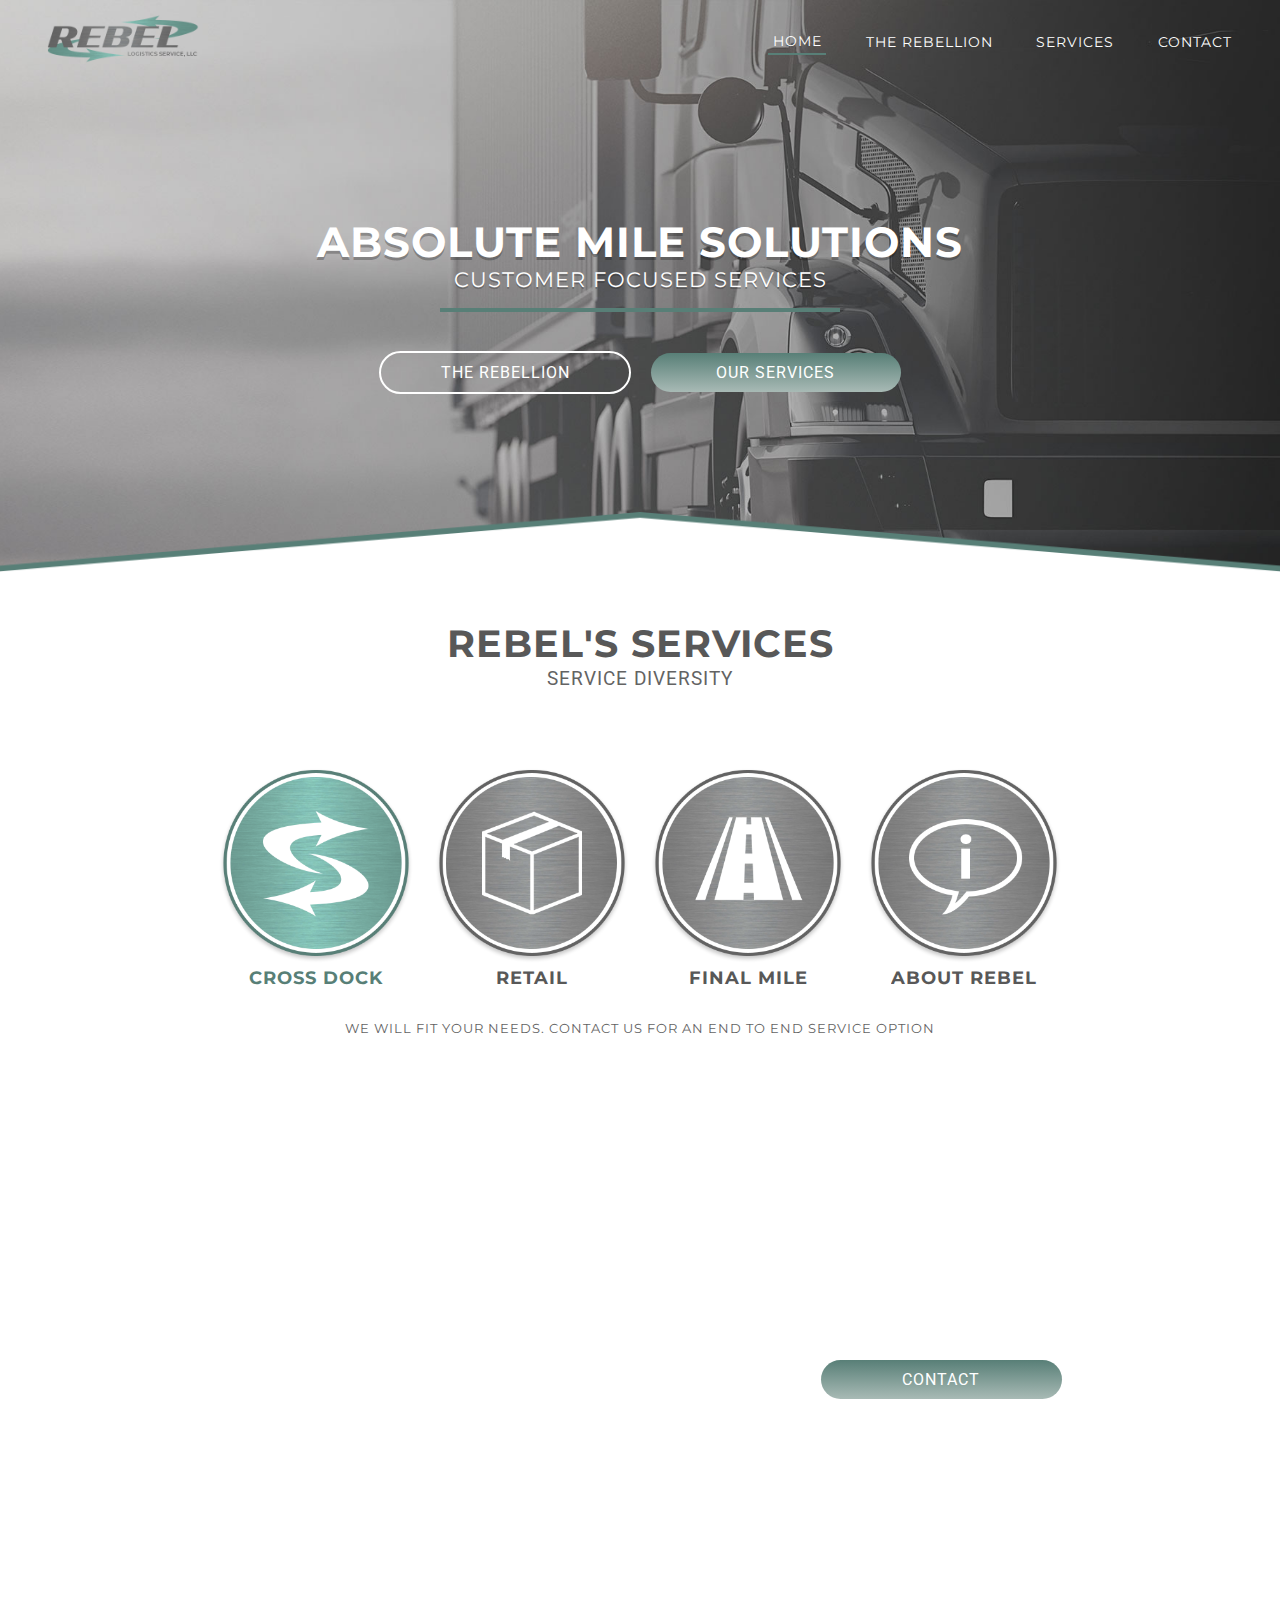
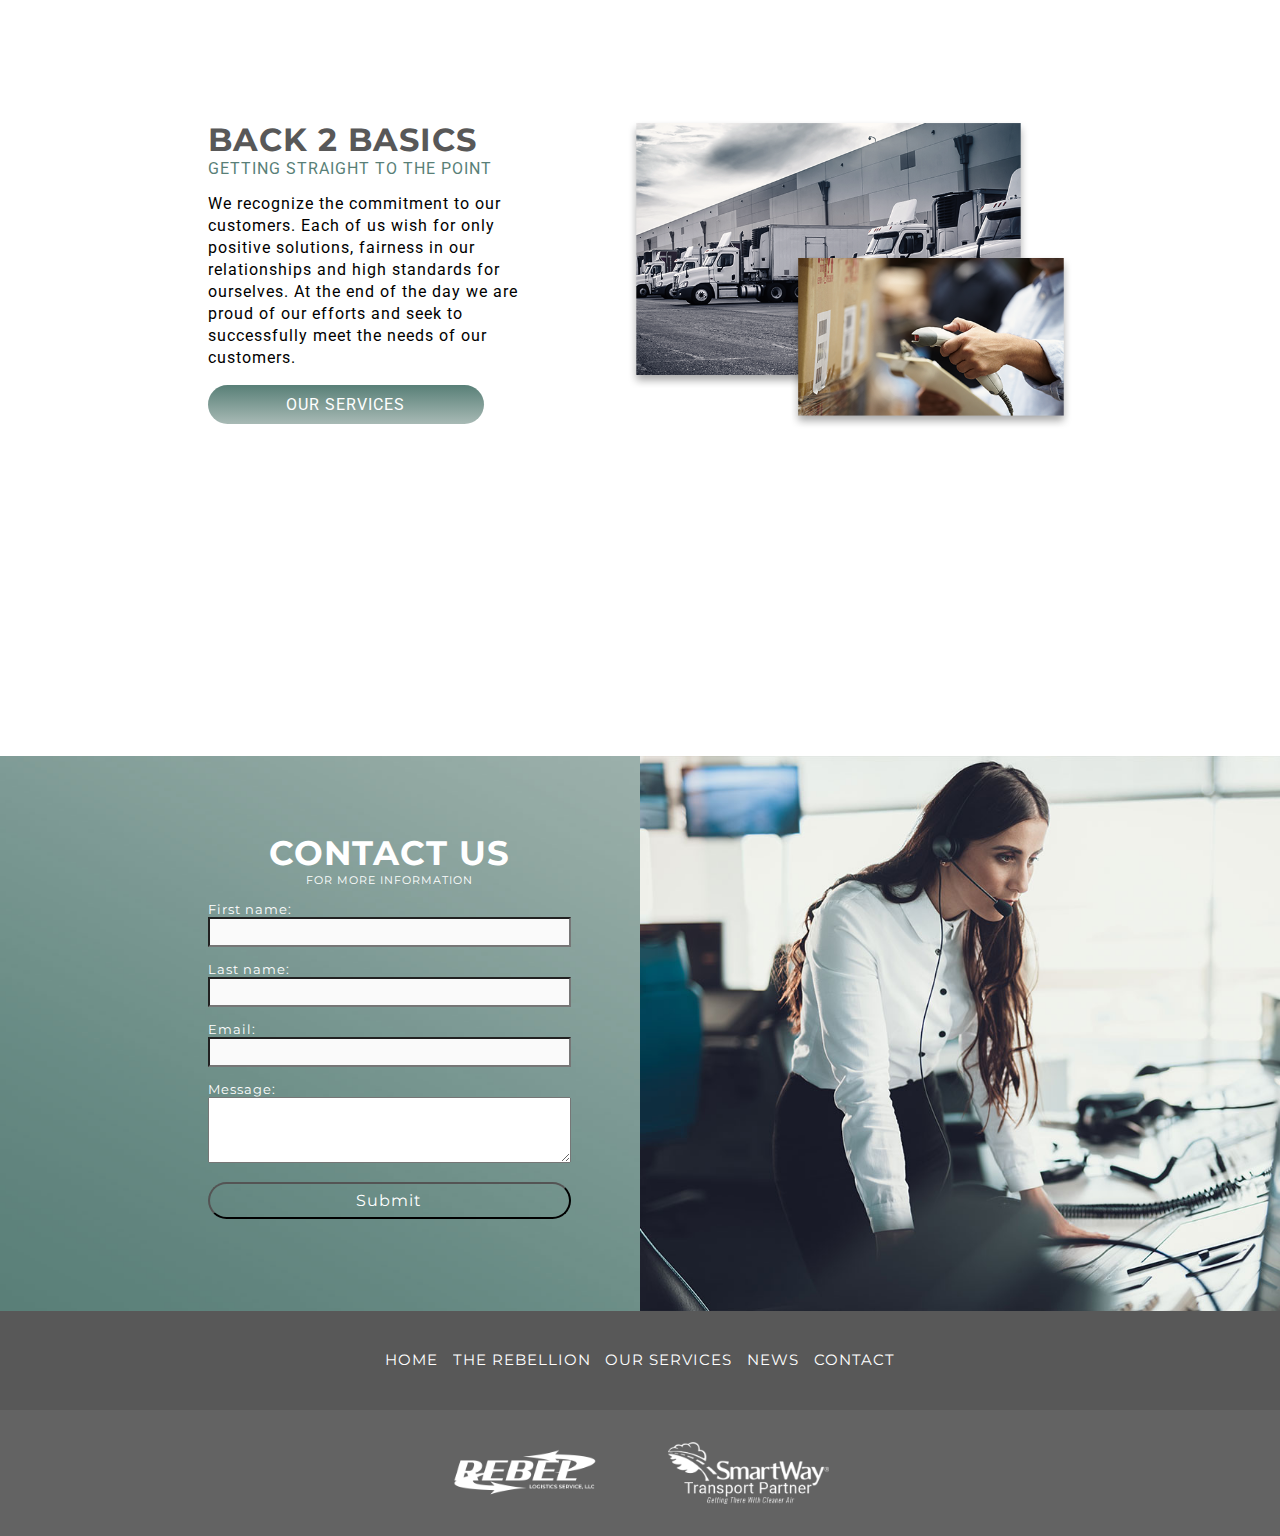
==== index.html @ 7846138f "adds contact info and fixes footer logo area" ====
<!DOCTYPE html>
<!--[if lt IE 7]>      <html class="no-js lt-ie9 lt-ie8 lt-ie7"> <![endif]-->
<!--[if IE 7]>         <html class="no-js lt-ie9 lt-ie8"> <![endif]-->
<!--[if IE 8]>         <html class="no-js lt-ie9"> <![endif]-->
<!--[if gt IE 8]><!-->
<html class="no-js">
<!--<![endif]-->

<head>
    <meta charset="utf-8">
    <meta http-equiv="X-UA-Compatible" content="IE=edge">
    <title>Rebel Logistics Service</title>
    <meta name="description" content="">
    <meta name="viewport" content="width=device-width, initial-scale=1">
    <link rel="stylesheet" type="text/css" href="./styles/index-styles/main.css">
    <link href="https://fonts.googleapis.com/css?family=Montserrat|Roboto" rel="stylesheet">
    <link href="https://fonts.googleapis.com/css?family=Montserrat:900" rel="stylesheet">
    <link rel="icon" href="./images/index-images/Favicon.png">
</head>

<body>
    <!--[if lt IE 7]>
            <p class="browsehappy">You are using an <strong>outdated</strong> browser. Please <a href="#">upgrade your browser</a> to improve your experience.</p>
        <![endif]-->
    <header id="home" class="flex">

        <!--desktop nav-->
        <div class="icon-positioning flex">
            <a href="index.html"><img class="logo" src="./images/index-images/Logo.png" /></a>
            <span id="hamburger-icon">&#9776;</span>


            <nav class="desktop-nav flex">
                <ul class="flex">
                    <li><a class="active" href="index.html">Home</a></li>
                    <li class="flex"><a href="the-rebellion.html">The Rebellion</a></li>
                    <li><a href="services.html">Services</a></li>
                    <li><a href="contact.html">Contact</a></li>
                </ul>
            </nav>
        </div>
        <!-- </div> -->
        <!--desktop nav end -->

        <div class="container">

            <div class="hero flex">
                <div class="header-text flex ">
                    <h1>Absolute Mile Solutions</h1>
                    <span>customer focused services</span>
                    <div class="green-line"></div>
                </div>
                <div class="call-to-action flex">
                    <a href="the-rebellion.html" class="button white-button">The Rebellion</a>
                    <a href="services.html" class="button green-button">Our Services</a>
                </div>
            </div>
        </div>
    </header>

    <!-- PHONE NAV -->

    <nav class="phone-nav" id="mobile-nav">
        <img class="nav-logo" src="./images/index-images/Logo-White.png" alt="rebel logo">
        <span id="close-icon">&#215;</span>
        <ul>
            <li class="list-item"><a class="active" href="index.html">Home</a></li>
            <li class="list-item"><a href="the-rebellion.html">The Rebellion</a></li>
            <li class="list-item"><a href="services.html">Our Services</a></li>
            <li class="list-item"><a href="contact.html">Contact</a></li>
        </ul>
    </nav>


    <!--Tri-Fold---------------------------------------------------------------------->
    <div class="triangle-img background-img-settings"></div>

    <!---MAIN SECTION--------------->
    <!-- SERVICES -------------------------------------------------------------------->

    <main class="flex">
        <div class="container icons-container flex">

            <div id="main-section-header" class="main-section-header flex">
                <h1>Rebel's services </h1>
                <span>Service Diversity</span>
            </div>


            <div class="icons flex">
                <div class="cross-dock-icon icon flex">
                    <a href="./services.html"><img src="./images/index-images/ICON-1.png" alt="rebel logo"></a>
                    <span>cross dock</span>
                </div>

                <div class="retail-icon icon flex">
                    <a href="./services.html"><img src="./images/index-images/ICON-2.png"
                            alt="icon image of shipping package"></a>
                    <span>retail</span>
                </div>

                <div class="final-mile-icon icon flex">
                    <a href="./services.html"><img src="./images/index-images/ICON-3.png"
                            alt="icon image of highway"></a>
                    <span>final mile</span>
                </div>

                <div class="about-rebel-icon icon flex">
                    <a href="the-rebellion.html"><img src="./images/index-images/ICON-4.png"
                            alt="icon image of letter i for inquire"></a>
                    <span>about rebel</span>
                </div>
            </div>


            <span class="services-footer">We will fit your needs. Contact us for an end to end service option</span>
        </div>
        <!--container div-->
    </main>


    <!-- WHY REBEL -------------------------------------------------------------------->

    <div id="the-rebellion" class="why-rebel background-img-settings flex">
        <!-- <div class="why-rebel-overlay flex"> -->

        <div class="row-container container flex">
            <div class="col col-1 flex">
                <h1>Why Choose Rebel?</h1>
                <span>effective pool distribution</span>
                <p>Rebel Logistics Service will analyze your unique data and delivery
                    requirements to provide your company with a customized solution that will
                    ultimately increase service and decrease your supply chain costs.</p>
            </div>
            <div class="col col-2 flex">
                <a class="white-button button" href="the-rebellion.html">learn more</a>
                <a class="green-button button" href="contact.html">contact</a>
            </div>
        </div>
        <!-- </div> -->
    </div>


    <!-- BACK 2 BASICS -------------------------------------------------------------------->
    <div class="back2basics flex">
        <div class="row-container container flex">

            <div class="b2b-assets flex">
                <div class="b2b-content col-1 flex">
                    <h1>Back 2 BASICS</h1>
                    <span>getting straight to the point</span>
                    <p>We recognize the commitment to our customers. Each of us wish for only positive solutions,
                        fairness
                        in our relationships and high standards for ourselves. At the end of the day we are proud of our
                        efforts and seek to successfully meet the needs of our customers.</p>
                    <a href="services.html" class="button green-button">our services</a>
                </div>
                <div class=" column-2 flex">
                    <!--add col-2 back if needed-->
                    <img class="b2b-logo" src="./images/index-images/IMG-DoubleUp.png"
                        alt="fork lift loading semi truck">
                </div>
            </div>

        </div>
    </div>



    <!-- video -------------------------------------------------------------------->
    <video autoplay muted loop id="myVideo">
        <source src="./images/index-images/rebel-video.mp4" type="video/mp4">
        Your browser does not support HTML5 video.
    </video>

    <!--FORM--------------------------------------------------------------------------------->
    <div class="form-section flex background-img-settings">
        <div class="container">
            <div id="contact" class="section1 flex">
                <h1>Contact Us</h1>
                <span>for more information</span>
                <form action="/action_page.php">
                    First name:<br>
                    <input class="first-name" type="text" name="firstname">
                    <br>
                    Last name:<br>
                    <input class="last-name" type="text" name="lastname">
                    <br>
                    Email:<br>
                    <input class="email" type="email">
                    <br>
                    Message:<br>
                    <!-- <input class="message" type="text"> -->
                    <textarea class="message" rows="4" cols="50" name="comment" form="usrform"></textarea>
                    <br>
                    <br>
                    <input class="submit" type="submit" value="Submit">
                </form>
            </div>
        </div>
    </div>


    <!--FOOTER------------------------------------------------------------>

    <footer class="flex">
        <nav class="flex">
            <ul>
                <li><a class="active" href="index.html">Home</a></li>
                <li class="flex"><a href="the-rebellion.html">The Rebellion</a></li>
                <li class="flex"><a href="services.html">Our Services</a></li>
                <li class="flex"><a href="news.html">News</a></li>
                <li><a href="contact.html">Contact</a></li>
            </ul>
        </nav>

        <div class="footer-logo flex">
            <a class="flex" href="index.html"><img src="./images/index-images/Logo-White.png" alt="rebel logo"></a>
            <a class="flex" href="index.html"><img src="./images/index-images/Smartway Logo.png"
                    alt="smartway logo"></a>
        </div>

    </footer>

    <div id="overlay"></div>


    <script src="./scripts/main.js" async defer></script>
</body>

</html>
---- styles/index-styles/main.css ----
* {
  padding: 0;
  margin: 0;
  box-sizing: border-box;
  font-family: "Montserrat", sans-serif;
  overflow-x: hidden;
  letter-spacing: 1px; }

html {
  display: flex;
  justify-content: center;
  scroll-behavior: smooth; }

body {
  max-width: 2100px;
  width: 100%;
  overflow-y: scroll; }

h1, h2, span, a, button {
  text-transform: uppercase; }

img {
  width: 100%; }

.flex {
  display: flex;
  justify-content: center;
  align-items: center; }

.background-img-settings {
  background-repeat: no-repeat;
  background-position: center;
  background-size: cover; }

p {
  font-family: "Roboto", sans-serif; }

a {
  text-decoration: none;
  color: white; }

.button {
  border: 2px solid white;
  padding: 10px 20px;
  width: 100%;
  border-radius: 30px;
  font-family: "Roboto", sans-serif; }
  @media (min-width: 550px) {
    .button {
      width: 75%; } }
  @media (min-width: 768px) {
    .button {
      width: 60%; } }
  @media (min-width: 802px) {
    .button {
      width: 100%; } }

.white-button:hover {
  background-color: #ffffffc4;
  color: #585858;
  transition: ease-in-out .2s;
  -webkit-transition: ease-in-out .2s;
  -moz-transition: ease-in-out .2s;
  -ms-transition: ease-in-out .2s;
  -o-transition: ease-in-out .2s; }

.green-button {
  background-image: linear-gradient(to bottom, #587F77, #A8BAB5);
  border: none; }
  .green-button:hover {
    background-image: linear-gradient(to bottom, #A8BAB5, #A8BAB5);
    transition: ease-in-out .5s;
    -webkit-transition: ease-in-out .5s;
    -moz-transition: ease-in-out .5s;
    -ms-transition: ease-in-out .5s;
    -o-transition: ease-in-out .5s; }

.container {
  width: 84%;
  min-width: 300px;
  padding: 1em; }
  @media (min-width: 802px) {
    .container {
      width: 80%; } }
  @media (min-width: 1150px) {
    .container {
      width: 70%; } }
  @media (min-width: 1400px) {
    .container {
      width: 60%; } }
  @media (min-width: 1700px) {
    .container {
      width: 50%; } }

.row-container {
  margin: 50px 0px; }
  @media (min-width: 1150px) {
    .row-container {
      margin: 95px 0px; } }

header {
  background-image: url("../../images/index-images/Mobile-Hero.jpg");
  background-size: cover;
  background-position: center;
  background-repeat: no-repeat;
  flex-direction: column; }
  @media (min-width: 768px) {
    header {
      background-image: url("../../images/index-images/Hero-V2.jpg");
      background-position-x: right; } }
  @media (min-width: 1400px) {
    header {
      background-position-x: cover;
      height: 750px; } }
  @media (min-width: 1400px) {
    header .container {
      height: 90%; } }

.icon-positioning {
  justify-content: space-between;
  width: 96%;
  margin-top: 10px; }
  .icon-positioning #hamburger-icon {
    color: white;
    font-size: 2em;
    margin-top: -10px;
    margin-right: .3em; }
    .icon-positioning #hamburger-icon:hover {
      cursor: pointer; }
    @media (min-width: 802px) {
      .icon-positioning #hamburger-icon {
        display: none; } }
  .icon-positioning .logo {
    width: 40%;
    margin-left: 1em; }
    .icon-positioning .logo:hover {
      cursor: pointer; }
    @media (min-width: 1400px) {
      .icon-positioning .logo {
        width: 43%; } }

.desktop-nav {
  display: none; }
  @media (min-width: 802px) {
    .desktop-nav {
      display: block;
      width: 43%;
      font-size: .75em; } }
  @media (min-width: 1150px) {
    .desktop-nav {
      width: 41%; } }
  @media (min-width: 1400px) {
    .desktop-nav {
      font-size: .9em; } }
  .desktop-nav ul {
    justify-content: space-around;
    height: 4em; }
    @media (min-width: 1150px) {
      .desktop-nav ul {
        font-size: 1.2em; } }
    .desktop-nav ul li {
      height: 100%;
      display: flex;
      align-items: center; }
      .desktop-nav ul li a {
        padding: .3em; }
        .desktop-nav ul li a:hover {
          color: #587F77; }
      .desktop-nav ul li .active {
        color: white;
        border-bottom: 2px solid #587F77;
        padding-bottom: 3px; }
        .desktop-nav ul li .active:hover {
          color: white; }

#mobile-nav {
  width: 100%;
  background: #587f77ba;
  left: -800px;
  z-index: 20;
  height: 600px;
  position: fixed;
  top: 0px;
  transition: ease .5s;
  -webkit-transition: ease .5s;
  -moz-transition: ease .5s;
  -ms-transition: ease .5s;
  -o-transition: ease .5s; }
  @media (min-width: 802px) {
    #mobile-nav {
      display: none; } }
  #mobile-nav ul {
    height: 65%;
    display: flex;
    justify-content: center;
    flex-direction: column;
    background-color: #ffffff17;
    margin-top: 10px; }
    #mobile-nav ul li {
      margin-left: 10px;
      padding: 25px;
      font-size: 1.3em; }
      #mobile-nav ul li a {
        color: white;
        font-size: 1.2em; }
  #mobile-nav #close-icon {
    position: absolute;
    color: white;
    font-size: 4.5em;
    right: 10px; }
  #mobile-nav .nav-logo {
    width: 38%;
    margin-top: 22px;
    margin-left: 25px; }

.hero {
  flex-direction: column;
  padding: 17px;
  text-align: center; }
  @media (min-width: 768px) {
    .hero {
      margin-bottom: 57px; } }
  @media (min-width: 920px) {
    .hero {
      padding: 60px 0px; } }
  @media (min-width: 1400px) {
    .hero {
      padding-top: 142px;
      font-size: 1.2em; } }
  .hero .header-text {
    margin-top: 68px;
    font-size: 1.3em;
    flex-direction: column; }
  .hero h1, .hero span, .hero .call-to-action {
    font-family: "Montserrat", sans-serif;
    color: white;
    padding: 0px 10px; }
  .hero h1 {
    font-weight: bolder;
    text-shadow: 0px 3px 0px #00000040; }
  .hero span {
    display: none;
    text-shadow: 0 2px 0px #00000038; }
    @media (min-width: 550px) {
      .hero span {
        display: block; } }

.call-to-action {
  flex-direction: column;
  width: 100%;
  height: 120px;
  justify-content: space-around;
  margin-top: 1em; }
  @media (min-width: 802px) {
    .call-to-action {
      margin-top: 0px;
      margin-bottom: 32px;
      flex-direction: row;
      width: 75%; }
      .call-to-action a {
        margin: 10px; } }
  @media (min-width: 1150px) {
    .call-to-action {
      width: 65%; } }
  @media (min-width: 1400px) {
    .call-to-action {
      width: 70%; } }

.green-line {
  width: 60%;
  height: 10px;
  border-bottom: 4px solid #587F77;
  margin-top: 10px; }

.triangle-img {
  display: none; }
  @media (min-width: 768px) {
    .triangle-img {
      display: block;
      width: 100%;
      height: 100px;
      background-image: url("../../images/index-images/Tri-Break.png");
      margin-top: -34px; } }
  @media (min-width: 802px) {
    .triangle-img {
      margin-top: -69px; } }
  @media (min-width: 1150px) {
    .triangle-img {
      margin-top: -85px; } }
  @media (min-width: 1700px) {
    .triangle-img {
      height: 115px;
      margin-top: -89px; } }

@media (min-width: 550px) {
  .services {
    margin-top: -53px; } }

.main-section-header {
  flex-direction: column;
  text-align: center;
  margin-top: 15px;
  margin-bottom: 30px; }
  @media (min-width: 550px) {
    .main-section-header {
      margin-top: 87px; } }
  @media (min-width: 768px) {
    .main-section-header {
      margin-top: -18px; } }
  .main-section-header h1 {
    color: #585858;
    font-size: 2.4em;
    padding: 10px; }
  .main-section-header span {
    color: #636363;
    font-size: 1.2em;
    font-family: "Roboto", sans-serif;
    margin-top: -10px; }

.icons-container {
  flex-direction: column; }
  .icons-container .icons {
    flex-direction: column;
    width: 70%; }
    @media (min-width: 802px) {
      .icons-container .icons {
        flex-direction: row;
        width: 100%; } }
    @media (min-width: 1150px) {
      .icons-container .icons {
        margin-top: 3em; } }
    @media (min-width: 1700px) {
      .icons-container .icons {
        justify-content: space-between; } }
    .icons-container .icons .icon {
      flex-direction: column;
      margin-bottom: 2em; }
      @media (min-width: 802px) {
        .icons-container .icons .icon {
          margin-bottom: .5em;
          text-align: center;
          width: 250px; } }
      .icons-container .icons .icon a:hover {
        animation: shake 0.5s;
        animation-iteration-count: .5s; }
@keyframes shake {
  0% {
    transform: translate(1px, 1px) rotate(0deg); }
  10% {
    transform: translate(-1px, -2px) rotate(-1deg); }
  20% {
    transform: translate(-3px, 0px) rotate(1deg); }
  30% {
    transform: translate(3px, 2px) rotate(0deg); }
  40% {
    transform: translate(1px, -1px) rotate(1deg); }
  50% {
    transform: translate(-1px, 2px) rotate(-1deg); }
  60% {
    transform: translate(-3px, 1px) rotate(0deg); }
  70% {
    transform: translate(3px, 1px) rotate(-1deg); }
  80% {
    transform: translate(-1px, -1px) rotate(1deg); }
  90% {
    transform: translate(1px, 2px) rotate(0deg); }
  100% {
    transform: translate(1px, -2px) rotate(-1deg); } }
      @media (min-width: 802px) {
        .icons-container .icons .icon a img {
          width: 90%; } }
      .icons-container .icons .icon span {
        font-family: "Montserrat", sans-serif;
        color: #585858;
        font-weight: bolder;
        font-size: 1.6em;
        text-align: center; }
        @media (min-width: 802px) {
          .icons-container .icons .icon span {
            font-size: 1.1em; } }
    .icons-container .icons .cross-dock-icon span {
      color: #587F77; }
  .icons-container .services-footer {
    color: #636363;
    margin-top: 10px;
    margin-bottom: 70px;
    display: flex;
    justify-content: center;
    font-size: .8em;
    text-align: center; }
    @media (min-width: 920px) {
      .icons-container .services-footer {
        margin-bottom: 6em;
        margin-top: 2em; } }

.why-rebel {
  background-image: url("../../images/index-images/BG-V2.jpg");
  background-attachment: fixed;
  color: white; }
  .why-rebel .container {
    flex-direction: column; }
    @media (min-width: 802px) {
      .why-rebel .container {
        flex-direction: row;
        margin: 125px 0px; } }

.col-1 {
  flex-direction: column;
  text-align: center;
  width: 100%; }
  @media (min-width: 550px) {
    .col-1 {
      padding: 0px 56px; } }
  @media (min-width: 802px) {
    .col-1 {
      text-align: left;
      padding: 0px;
      /* width: 54%; */
      margin-right: 33px;
      /* height: 400px; */ } }
  @media (min-width: 1150px) {
    .col-1 {
      margin-right: 75px; } }
  .col-1 h1 {
    width: 100%; }
  .col-1 span {
    /* font-family: "Roboto", sans-serif; */
    color: #636363;
    /* color: #909090d6; */
    /* text-shadow: 3px 2px 5px black; */
    width: 100%;
    color: white;
    font-size: 1.2em; }
  .col-1 p {
    margin-top: 17px; }
    @media (min-width: 550px) {
      .col-1 p {
        line-height: 19px; } }
    @media (min-width: 768px) {
      .col-1 p {
        line-height: 27px; } }
    @media (min-width: 802px) {
      .col-1 p {
        line-height: 22px;
        width: 100%; } }

.col-2 {
  flex-direction: column;
  margin-bottom: 15px;
  width: 100%;
  margin-top: 10px;
  height: 109px;
  justify-content: space-around;
  text-align: center;
  padding: 0px 10px; }
  @media (min-width: 802px) {
    .col-2 {
      width: 48%;
      justify-content: space-around;
      text-align: center; } }
  @media (min-width: 1400px) {
    .col-2 {
      width: 60%; } }

@media (min-width: 802px) {
  .back2basics .container {
    margin: 125px 0px; } }
.back2basics .container .b2b-assets {
  flex-direction: column; }
  @media (min-width: 920px) {
    .back2basics .container .b2b-assets {
      flex-direction: row;
      text-align: left;
      align-items: flex-start; } }
  .back2basics .container .b2b-assets .b2b-content {
    text-align: center;
    flex-direction: column; }
    @media (min-width: 920px) {
      .back2basics .container .b2b-assets .b2b-content {
        text-align: left;
        align-items: flex-start; } }
    @media (min-width: 1150px) {
      .back2basics .container .b2b-assets .b2b-content {
        width: 62%; } }
    @media (min-width: 1700px) {
      .back2basics .container .b2b-assets .b2b-content {
        width: 50%; } }
    .back2basics .container .b2b-assets .b2b-content h1 {
      color: #585858; }
    .back2basics .container .b2b-assets .b2b-content span {
      color: #587F77;
      font-family: "Roboto", sans-serif; }
      @media (min-width: 1150px) {
        .back2basics .container .b2b-assets .b2b-content span {
          font-size: 1em; } }
    .back2basics .container .b2b-assets .b2b-content p {
      margin-top: 15px; }
    .back2basics .container .b2b-assets .b2b-content a {
      margin: 1em 0em 3em 0em;
      text-align: center; }
      @media (min-width: 802px) {
        .back2basics .container .b2b-assets .b2b-content a {
          margin: 1em 0em 0em 0em;
          width: 60%; } }
      @media (min-width: 920px) {
        .back2basics .container .b2b-assets .b2b-content a {
          width: 80%; } }

.column-2 {
  order: -1;
  margin-bottom: 2em; }
  @media (min-width: 920px) {
    .column-2 {
      order: 0; } }
  @media (min-width: 802px) {
    .column-2 .b2b-logo {
      width: 100%; } }

video {
  width: 100%; }

.form-section {
  background-image: linear-gradient(to bottom, #587F77, #A8BAB5);
  font-family: "Roboto", sans-serif;
  color: white; }
  @media (min-width: 802px) {
    .form-section {
      background-image: url("../../images/index-images/Form_BG.jpg"); } }
  @media (min-width: 802px) and (min-width: 1400px) {
    .form-section {
      background-position-y: top; } }

  @media (min-width: 802px) {
    .form-section .container #contact {
      width: 42%; } }
  .form-section .container .section1 {
    margin: 36px;
    flex-direction: column; }
    @media (min-width: 802px) {
      .form-section .container .section1 {
        font-size: .7em;
        align-items: flex-start;
        margin: 60px 0px; } }
    .form-section .container .section1 h1 {
      font-size: 1.67em; }
      @media (min-width: 768px) {
        .form-section .container .section1 h1 {
          font-size: 2em; } }
      @media (min-width: 802px) {
        .form-section .container .section1 h1 {
          font-size: 3em;
          width: 100%;
          /* justify-content: center; */
          /* align-items: center; */
          text-align: center; } }
    .form-section .container .section1 span {
      color: white;
      text-align: center;
      margin-bottom: 1.2em; }
      @media (min-width: 802px) {
        .form-section .container .section1 span {
          width: 100%; } }

form {
  font-size: 1.2em; }
  @media (min-width: 802px) {
    form {
      width: 100%; } }
  form input {
    background-color: #fafafa;
    width: 100%;
    height: 2.3em;
    margin-bottom: 1em; }
  form .message {
    width: 100%;
    margin-bottom: 0px; }
  form .submit {
    font-size: 1.2em;
    border-radius: 30px;
    background-color: transparent;
    color: white; }
    form .submit:hover {
      background-color: #A8BAB5;
      transition: ease-in-out .2s;
      -webkit-transition: ease-in-out .2s;
      -moz-transition: ease-in-out .2s;
      -ms-transition: ease-in-out .2s;
      -o-transition: ease-in-out .2s;
      cursor: pointer; }
    @media (min-width: 802px) {
      form .submit {
        font-size: 1.2em; } }

footer {
  flex-direction: column;
  background-color: #636363; }
  footer nav {
    width: 100%;
    background-color: #585858;
    color: white;
    text-align: center; }
    @media (min-width: 768px) {
      footer nav {
        font-size: .7em; } }
    footer nav ul {
      flex-direction: column;
      line-height: 30px;
      padding: 1em 0em; }
      @media (min-width: 768px) {
        footer nav ul {
          width: 50%;
          display: flex;
          justify-content: space-around;
          margin: 20px auto;
          flex-direction: row; } }
      @media (min-width: 1150px) {
        footer nav ul {
          font-size: 1.3em;
          width: 41%; } }
      footer nav ul a:hover {
        color: #A8BAB5; }
  footer .footer-logo {
    flex-direction: column;
    padding: 2em; }
    @media (min-width: 802px) {
      footer .footer-logo {
        flex-direction: row;
        width: 50%; } }
    @media (min-width: 1150px) {
      footer .footer-logo {
        width: 40%; } }
    @media (min-width: 1700px) {
      footer .footer-logo {
        width: 30%; } }
    footer .footer-logo a img {
      width: 45%; }
      @media (min-width: 802px) {
        footer .footer-logo a img {
          width: 70%; } }

#overlay {
  display: none;
  position: absolute;
  top: 0;
  left: 0;
  width: 100%;
  height: 5000px;
  z-index: 10;
  background-color: #090909db; }

/*# sourceMappingURL=main.css.map */
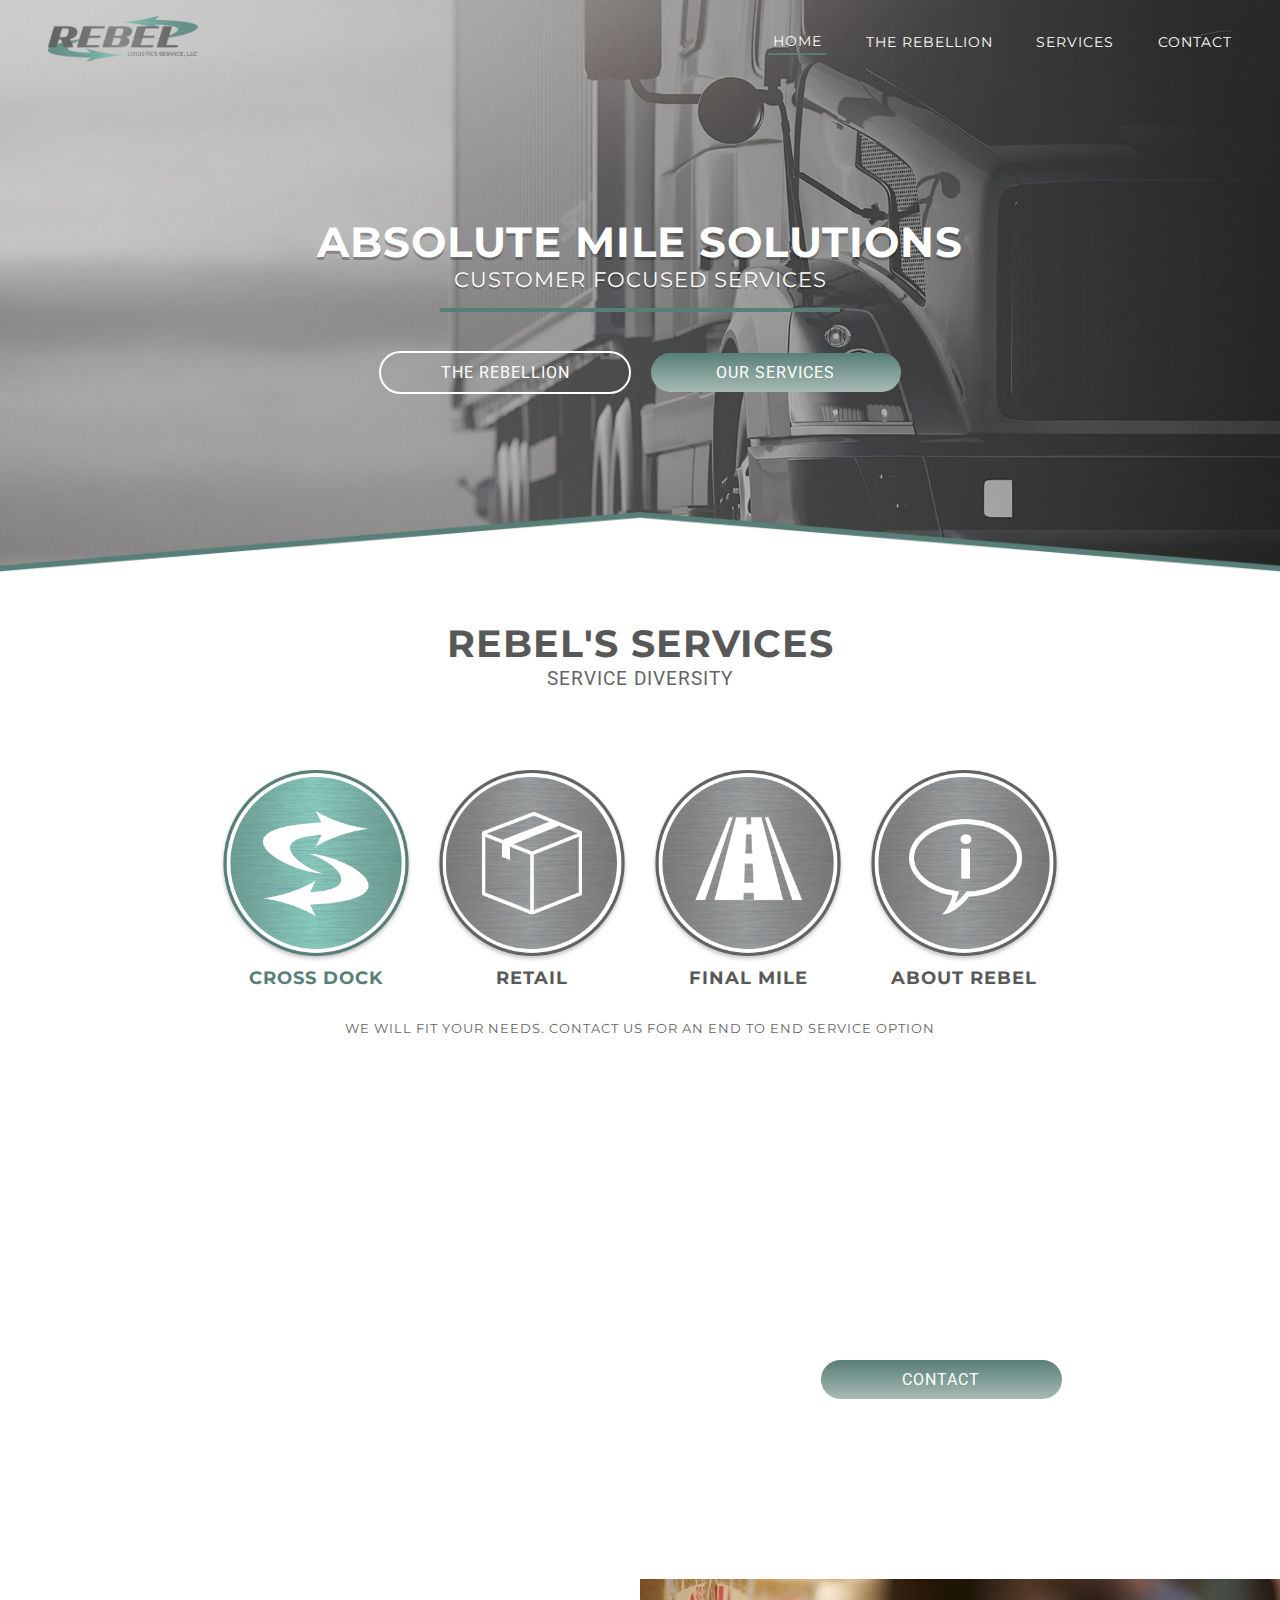
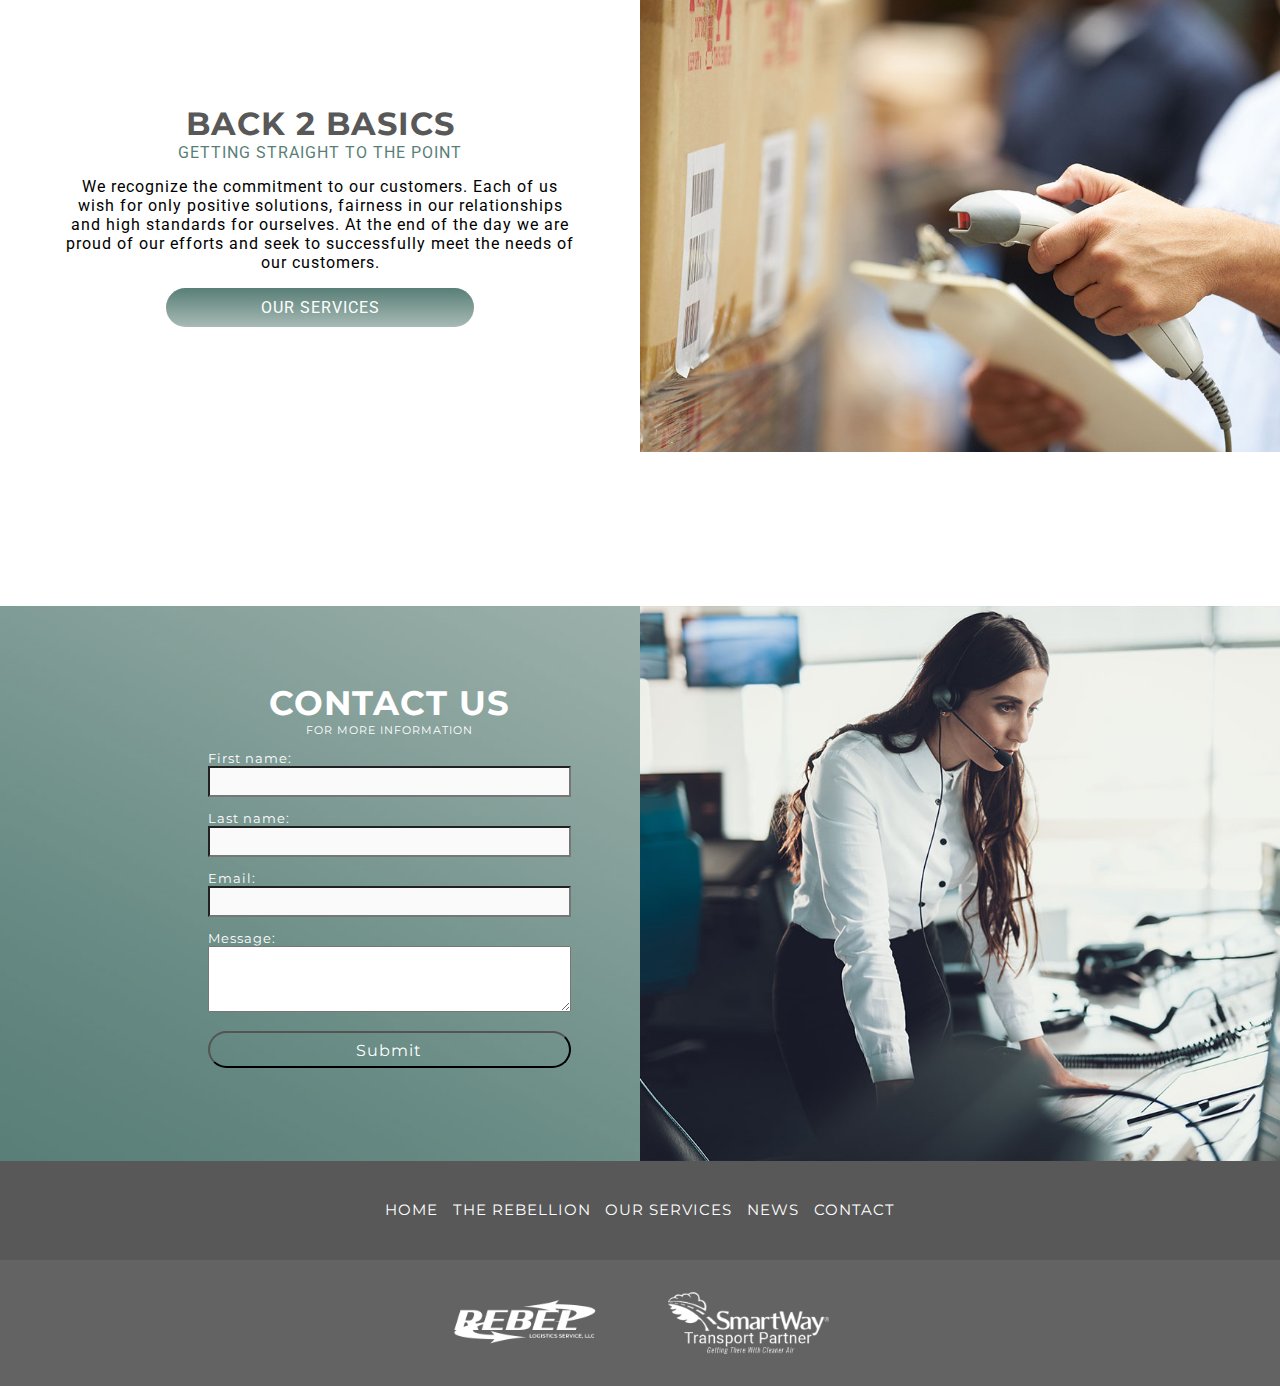
==== commit 99e5dd3f: "adds new 50/50 row in home page" ====
--- a/index.html
+++ b/index.html
@@ -142,25 +142,25 @@
 
 
     <!-- BACK 2 BASICS -------------------------------------------------------------------->
-    <div class="back2basics flex">
+    <div class="back2basics background-img-settings flex">
         <div class="row-container container flex">
 
-            <div class="b2b-assets flex">
-                <div class="b2b-content col-1 flex">
-                    <h1>Back 2 BASICS</h1>
-                    <span>getting straight to the point</span>
-                    <p>We recognize the commitment to our customers. Each of us wish for only positive solutions,
-                        fairness
-                        in our relationships and high standards for ourselves. At the end of the day we are proud of our
-                        efforts and seek to successfully meet the needs of our customers.</p>
-                    <a href="services.html" class="button green-button">our services</a>
-                </div>
-                <div class=" column-2 flex">
-                    <!--add col-2 back if needed-->
-                    <img class="b2b-logo" src="./images/index-images/IMG-DoubleUp.png"
+            <!-- <div class="b2b-assets flex"> -->
+            <!-- <div class="b2b-content col-1 flex"> -->
+            <h1>Back 2 BASICS</h1>
+            <span>getting straight to the point</span>
+            <p>We recognize the commitment to our customers. Each of us wish for only positive solutions,
+                fairness
+                in our relationships and high standards for ourselves. At the end of the day we are proud of our
+                efforts and seek to successfully meet the needs of our customers.</p>
+            <a href="services.html" class="button green-button">our services</a>
+            <!-- </div> -->
+            <!-- <div class=" column-2 flex"> -->
+            <!--add col-2 back if needed-->
+            <!-- <img class="b2b-logo" src="./images/index-images/IMG-DoubleUp.png"
                         alt="fork lift loading semi truck">
-                </div>
-            </div>
+                </div> -->
+            <!-- </div> -->
 
         </div>
     </div>
--- a/styles/index-styles/main.css
+++ b/styles/index-styles/main.css
@@ -463,58 +463,56 @@
       width: 60%; } }
 
 @media (min-width: 802px) {
-  .back2basics .container {
-    margin: 125px 0px; } }
-.back2basics .container .b2b-assets {
-  flex-direction: column; }
+  .back2basics {
+    background-image: url("/images/index-images/B2B_BG.jpg");
+    justify-content: flex-start; } }
+.back2basics .container {
+  flex-direction: column;
+  text-align: center;
+  padding: 0em 2em; }
+  @media (min-width: 802px) {
+    .back2basics .container {
+      margin: 125px 0px;
+      width: 50%; } }
   @media (min-width: 920px) {
-    .back2basics .container .b2b-assets {
+    .back2basics .container {
       flex-direction: row;
+      flex-direction: column;
+      padding: 0em 4em; } }
+  @media (min-width: 1400px) {
+    .back2basics .container {
+      align-items: flex-start;
       text-align: left;
-      align-items: flex-start; } }
-  .back2basics .container .b2b-assets .b2b-content {
-    text-align: center;
-    flex-direction: column; }
+      padding: 0em 7em; } }
+  @media (min-width: 1700px) {
+    .back2basics .container {
+      padding: 0em 12em; } }
+  .back2basics .container h1 {
+    color: #585858; }
+  .back2basics .container span {
+    color: #587F77;
+    font-family: "Roboto", sans-serif; }
+    @media (min-width: 1150px) {
+      .back2basics .container span {
+        font-size: 1em; } }
+  .back2basics .container p {
+    margin-top: 15px; }
+  .back2basics .container a {
+    margin: 1em 0em 3em 0em;
+    text-align: center; }
+    @media (min-width: 802px) {
+      .back2basics .container a {
+        margin: 1em 0em 0em 0em;
+        width: 60%; } }
     @media (min-width: 920px) {
-      .back2basics .container .b2b-assets .b2b-content {
-        text-align: left;
-        align-items: flex-start; } }
+      .back2basics .container a {
+        width: 80%; } }
     @media (min-width: 1150px) {
-      .back2basics .container .b2b-assets .b2b-content {
-        width: 62%; } }
+      .back2basics .container a {
+        width: 60%; } }
     @media (min-width: 1700px) {
-      .back2basics .container .b2b-assets .b2b-content {
-        width: 50%; } }
-    .back2basics .container .b2b-assets .b2b-content h1 {
-      color: #585858; }
-    .back2basics .container .b2b-assets .b2b-content span {
-      color: #587F77;
-      font-family: "Roboto", sans-serif; }
-      @media (min-width: 1150px) {
-        .back2basics .container .b2b-assets .b2b-content span {
-          font-size: 1em; } }
-    .back2basics .container .b2b-assets .b2b-content p {
-      margin-top: 15px; }
-    .back2basics .container .b2b-assets .b2b-content a {
-      margin: 1em 0em 3em 0em;
-      text-align: center; }
-      @media (min-width: 802px) {
-        .back2basics .container .b2b-assets .b2b-content a {
-          margin: 1em 0em 0em 0em;
-          width: 60%; } }
-      @media (min-width: 920px) {
-        .back2basics .container .b2b-assets .b2b-content a {
-          width: 80%; } }
-
-.column-2 {
-  order: -1;
-  margin-bottom: 2em; }
-  @media (min-width: 920px) {
-    .column-2 {
-      order: 0; } }
-  @media (min-width: 802px) {
-    .column-2 .b2b-logo {
-      width: 100%; } }
+      .back2basics .container a {
+        width: 54%; } }
 
 video {
   width: 100%; }
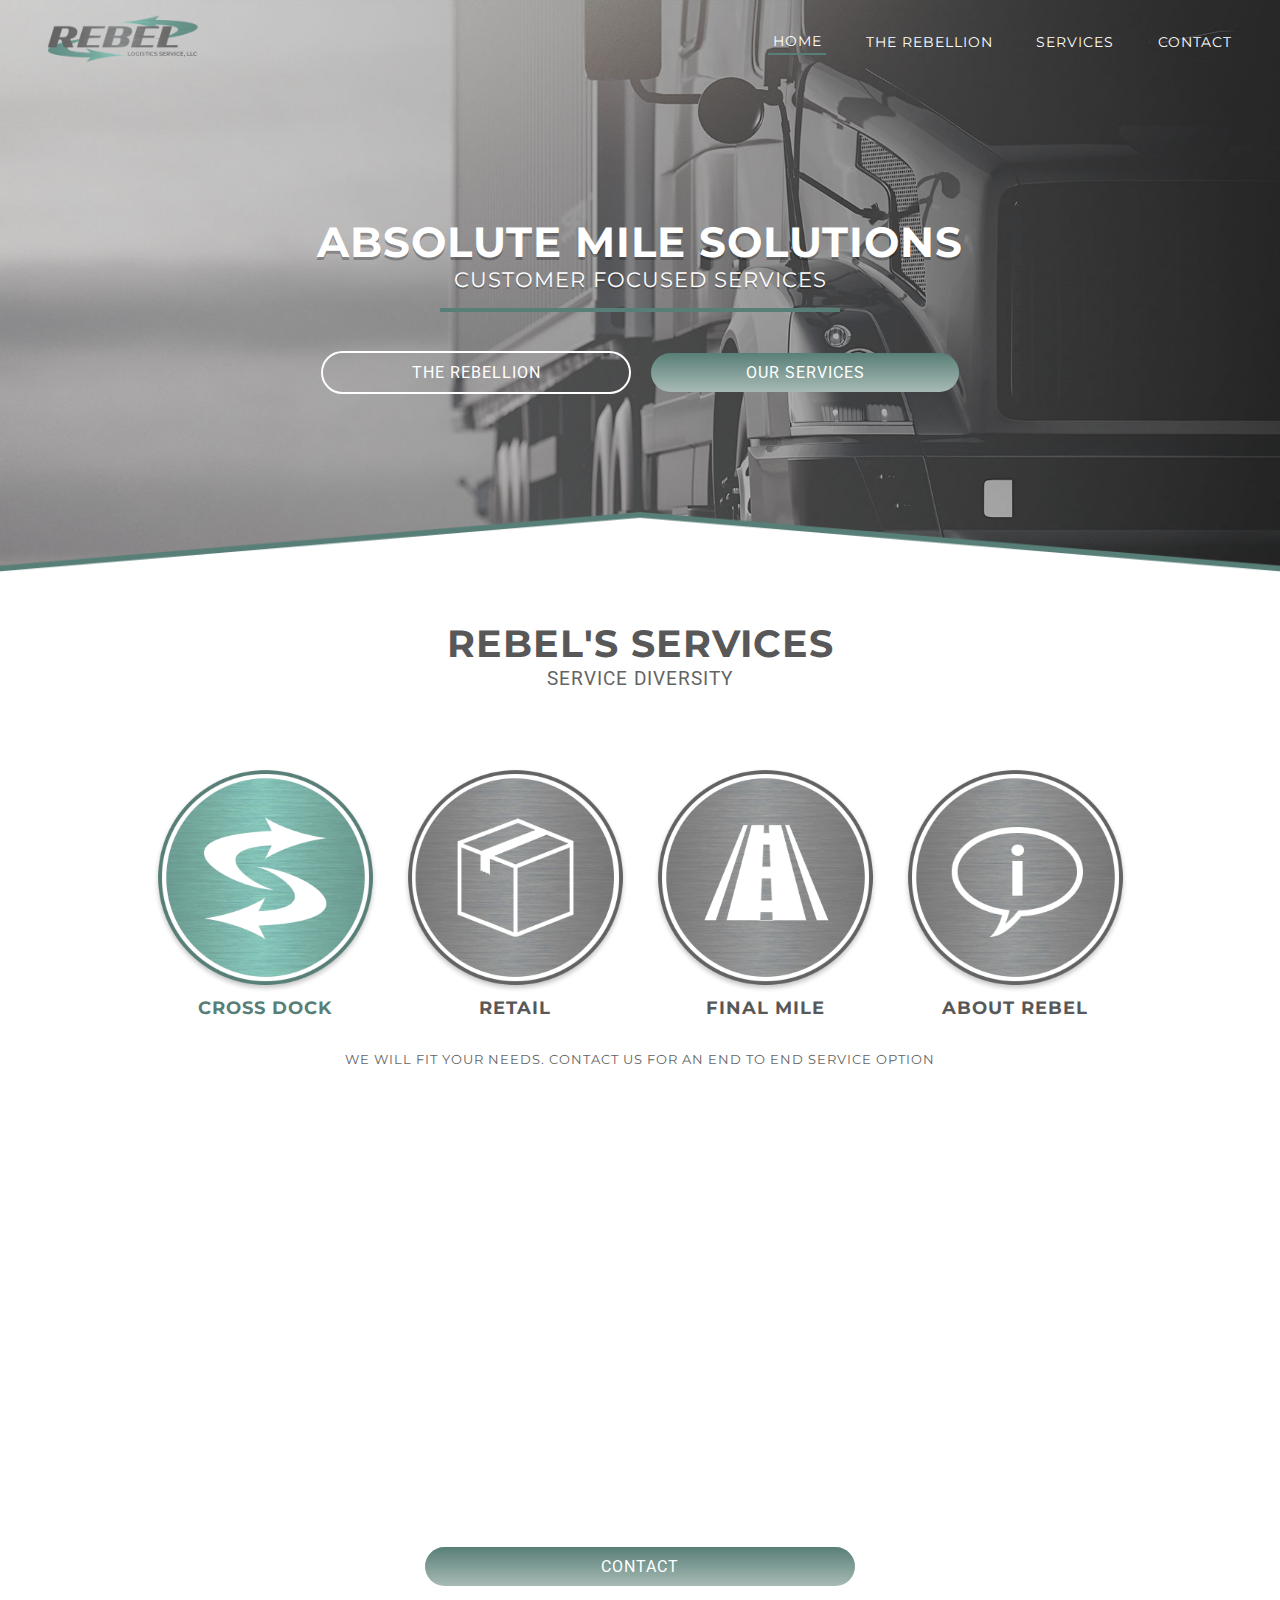
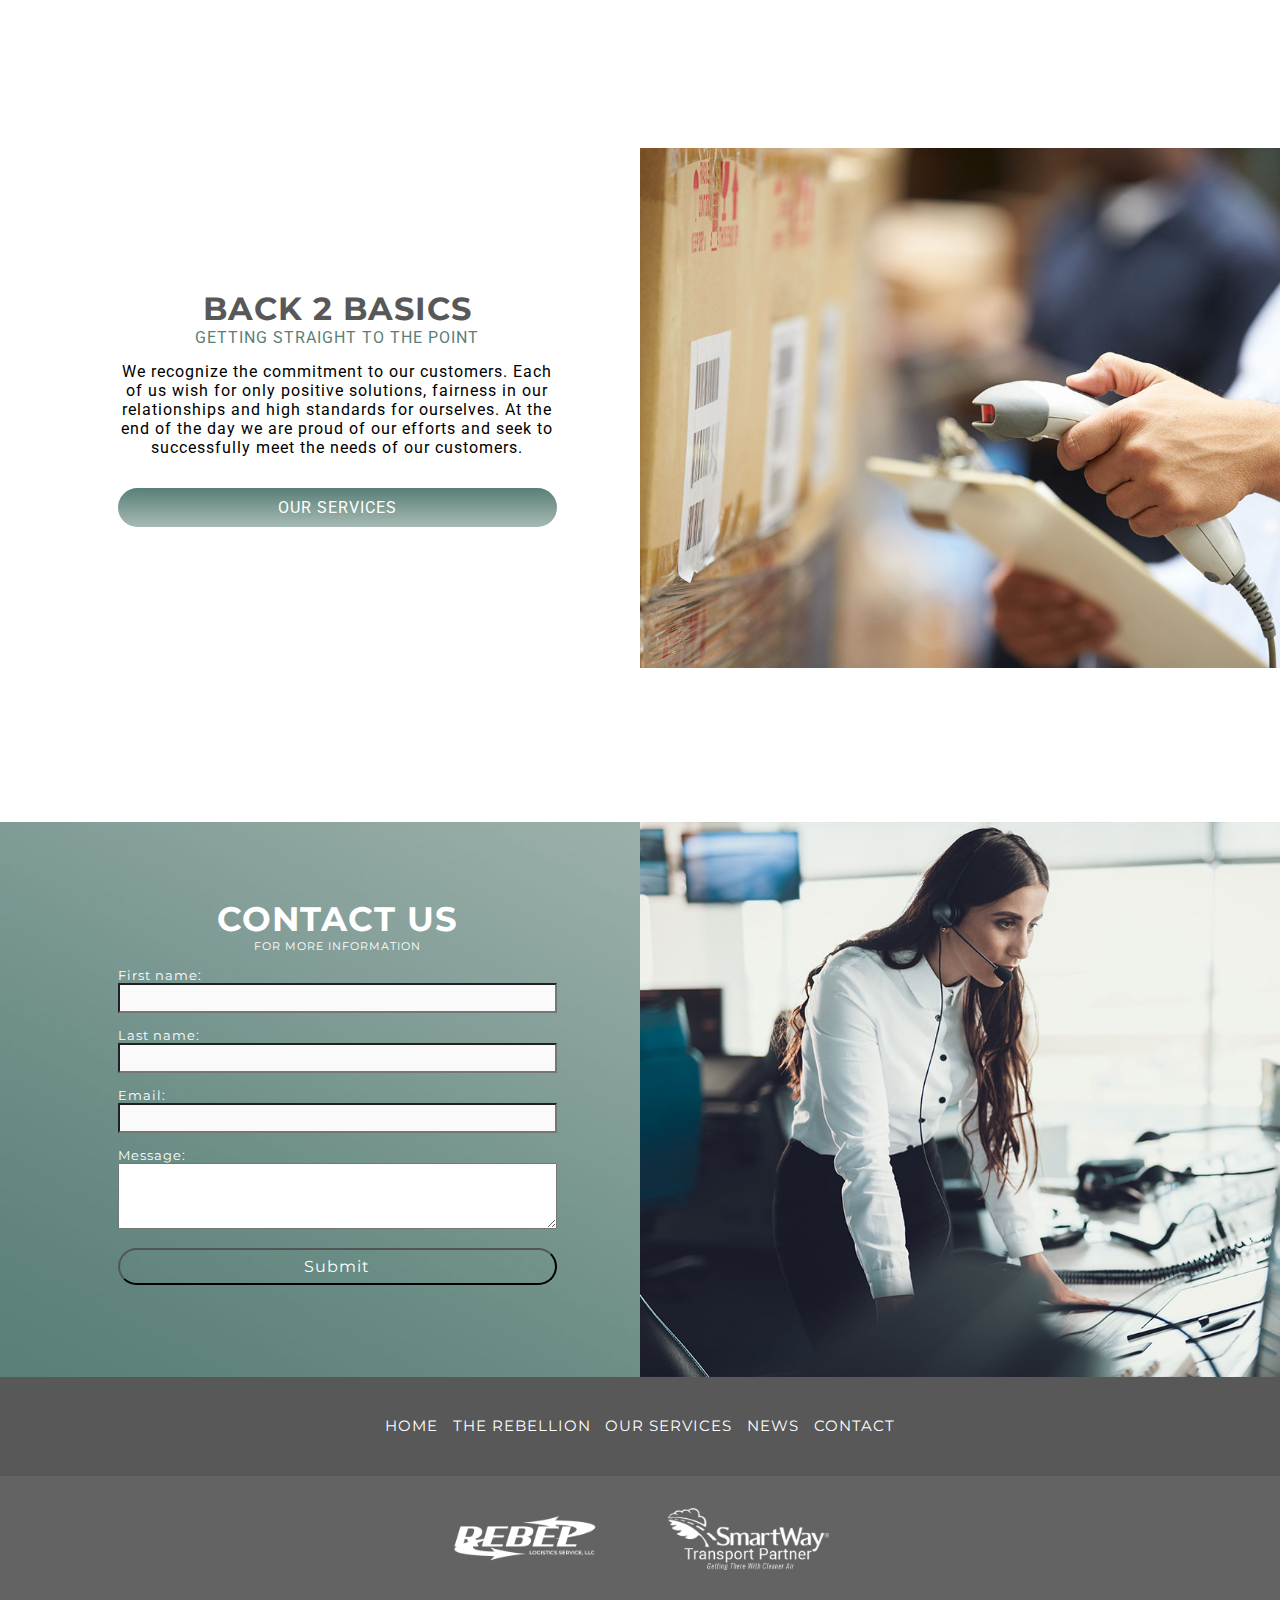
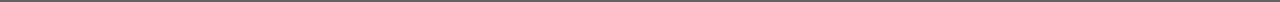
==== commit 4eb7fd26: "fixes b2b container alignment" ====
--- a/index.html
+++ b/index.html
@@ -145,23 +145,15 @@
     <div class="back2basics background-img-settings flex">
         <div class="row-container container flex">
 
-            <!-- <div class="b2b-assets flex"> -->
-            <!-- <div class="b2b-content col-1 flex"> -->
-            <h1>Back 2 BASICS</h1>
-            <span>getting straight to the point</span>
-            <p>We recognize the commitment to our customers. Each of us wish for only positive solutions,
-                fairness
-                in our relationships and high standards for ourselves. At the end of the day we are proud of our
-                efforts and seek to successfully meet the needs of our customers.</p>
-            <a href="services.html" class="button green-button">our services</a>
-            <!-- </div> -->
-            <!-- <div class=" column-2 flex"> -->
-            <!--add col-2 back if needed-->
-            <!-- <img class="b2b-logo" src="./images/index-images/IMG-DoubleUp.png"
-                        alt="fork lift loading semi truck">
-                </div> -->
-            <!-- </div> -->
-
+            <div class="wrapper flex">
+                <h1>Back 2 BASICS</h1>
+                <span>getting straight to the point</span>
+                <p>We recognize the commitment to our customers. Each of us wish for only positive solutions,
+                    fairness
+                    in our relationships and high standards for ourselves. At the end of the day we are proud of our
+                    efforts and seek to successfully meet the needs of our customers.</p>
+                <a href="services.html" class="button green-button">our services</a>
+            </div>
         </div>
     </div>
 
--- a/styles/index-styles/main.css
+++ b/styles/index-styles/main.css
@@ -81,16 +81,16 @@
   padding: 1em; }
   @media (min-width: 802px) {
     .container {
-      width: 80%; } }
+      width: 93%; } }
   @media (min-width: 1150px) {
     .container {
-      width: 70%; } }
+      width: 84%; } }
   @media (min-width: 1400px) {
     .container {
-      width: 60%; } }
+      width: 80%; } }
   @media (min-width: 1700px) {
     .container {
-      width: 50%; } }
+      width: 77%; } }
 
 .row-container {
   margin: 50px 0px; }
@@ -401,7 +401,6 @@
     flex-direction: column; }
     @media (min-width: 802px) {
       .why-rebel .container {
-        flex-direction: row;
         margin: 125px 0px; } }
 
 .col-1 {
@@ -413,14 +412,9 @@
       padding: 0px 56px; } }
   @media (min-width: 802px) {
     .col-1 {
-      text-align: left;
       padding: 0px;
       /* width: 54%; */
-      margin-right: 33px;
       /* height: 400px; */ } }
-  @media (min-width: 1150px) {
-    .col-1 {
-      margin-right: 75px; } }
   .col-1 h1 {
     width: 100%; }
   .col-1 span {
@@ -443,6 +437,14 @@
       .col-1 p {
         line-height: 22px;
         width: 100%; } }
+    @media (min-width: 920px) {
+      .col-1 p {
+        line-height: 1.6em;
+        width: 72%;
+        margin-bottom: 1em; } }
+    @media (min-width: 1400px) {
+      .col-1 p {
+        width: 59%; } }
 
 .col-2 {
   flex-direction: column;
@@ -452,7 +454,8 @@
   height: 109px;
   justify-content: space-around;
   text-align: center;
-  padding: 0px 10px; }
+  padding: 0px 10px;
+  max-width: 450px; }
   @media (min-width: 802px) {
     .col-2 {
       width: 48%;
@@ -460,59 +463,49 @@
       text-align: center; } }
   @media (min-width: 1400px) {
     .col-2 {
-      width: 60%; } }
+      width: 45%; } }
 
 @media (min-width: 802px) {
   .back2basics {
-    background-image: url("/images/index-images/B2B_BG.jpg");
-    justify-content: flex-start; } }
+    background-image: url("../../images/index-images/B2B_BG.jpg"); } }
 .back2basics .container {
   flex-direction: column;
-  text-align: center;
-  padding: 0em 2em; }
+  text-align: center; }
   @media (min-width: 802px) {
     .back2basics .container {
       margin: 125px 0px;
-      width: 50%; } }
+      align-items: flex-start; } }
   @media (min-width: 920px) {
     .back2basics .container {
       flex-direction: row;
-      flex-direction: column;
-      padding: 0em 4em; } }
+      flex-direction: column; } }
   @media (min-width: 1400px) {
     .back2basics .container {
       align-items: flex-start;
-      text-align: left;
-      padding: 0em 7em; } }
-  @media (min-width: 1700px) {
-    .back2basics .container {
-      padding: 0em 12em; } }
-  .back2basics .container h1 {
-    color: #585858; }
-  .back2basics .container span {
-    color: #587F77;
-    font-family: "Roboto", sans-serif; }
-    @media (min-width: 1150px) {
-      .back2basics .container span {
-        font-size: 1em; } }
-  .back2basics .container p {
-    margin-top: 15px; }
-  .back2basics .container a {
-    margin: 1em 0em 3em 0em;
-    text-align: center; }
-    @media (min-width: 802px) {
-      .back2basics .container a {
-        margin: 1em 0em 0em 0em;
-        width: 60%; } }
-    @media (min-width: 920px) {
-      .back2basics .container a {
-        width: 80%; } }
-    @media (min-width: 1150px) {
-      .back2basics .container a {
-        width: 60%; } }
-    @media (min-width: 1700px) {
-      .back2basics .container a {
-        width: 54%; } }
+      text-align: left; } }
+  .back2basics .container .wrapper {
+    flex-direction: column; }
+    @media (min-width: 802px) {
+      .back2basics .container .wrapper {
+        width: 42%; } }
+    .back2basics .container .wrapper h1 {
+      color: #585858; }
+    .back2basics .container .wrapper span {
+      color: #587F77;
+      font-family: "Roboto", sans-serif; }
+      @media (min-width: 1150px) {
+        .back2basics .container .wrapper span {
+          font-size: 1em; } }
+    .back2basics .container .wrapper p {
+      margin: 15px 0px;
+      text-align: center; }
+    .back2basics .container .wrapper a {
+      margin: 1em 0em 3em 0em;
+      text-align: center;
+      max-width: 450px; }
+      @media (min-width: 802px) {
+        .back2basics .container .wrapper a {
+          margin: 1em 0em 0em 0em; } }
 
 video {
   width: 100%; }
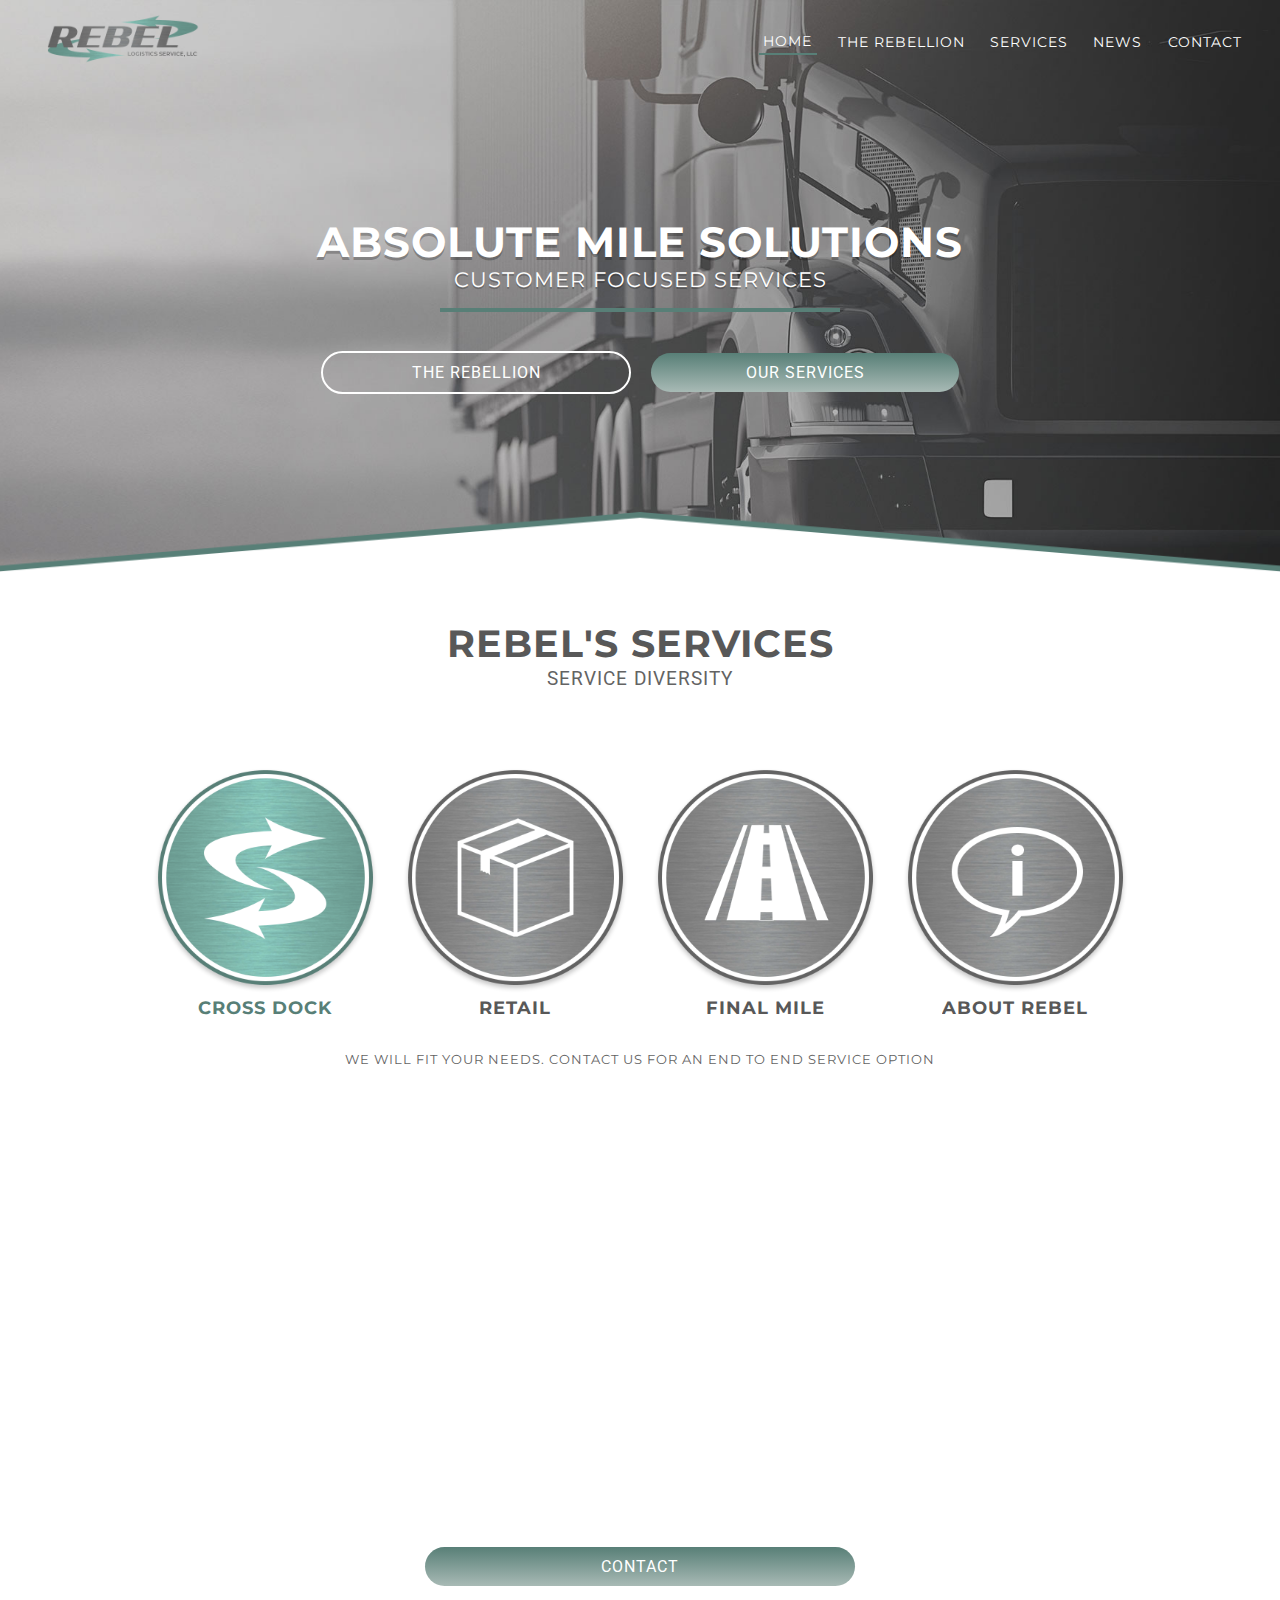
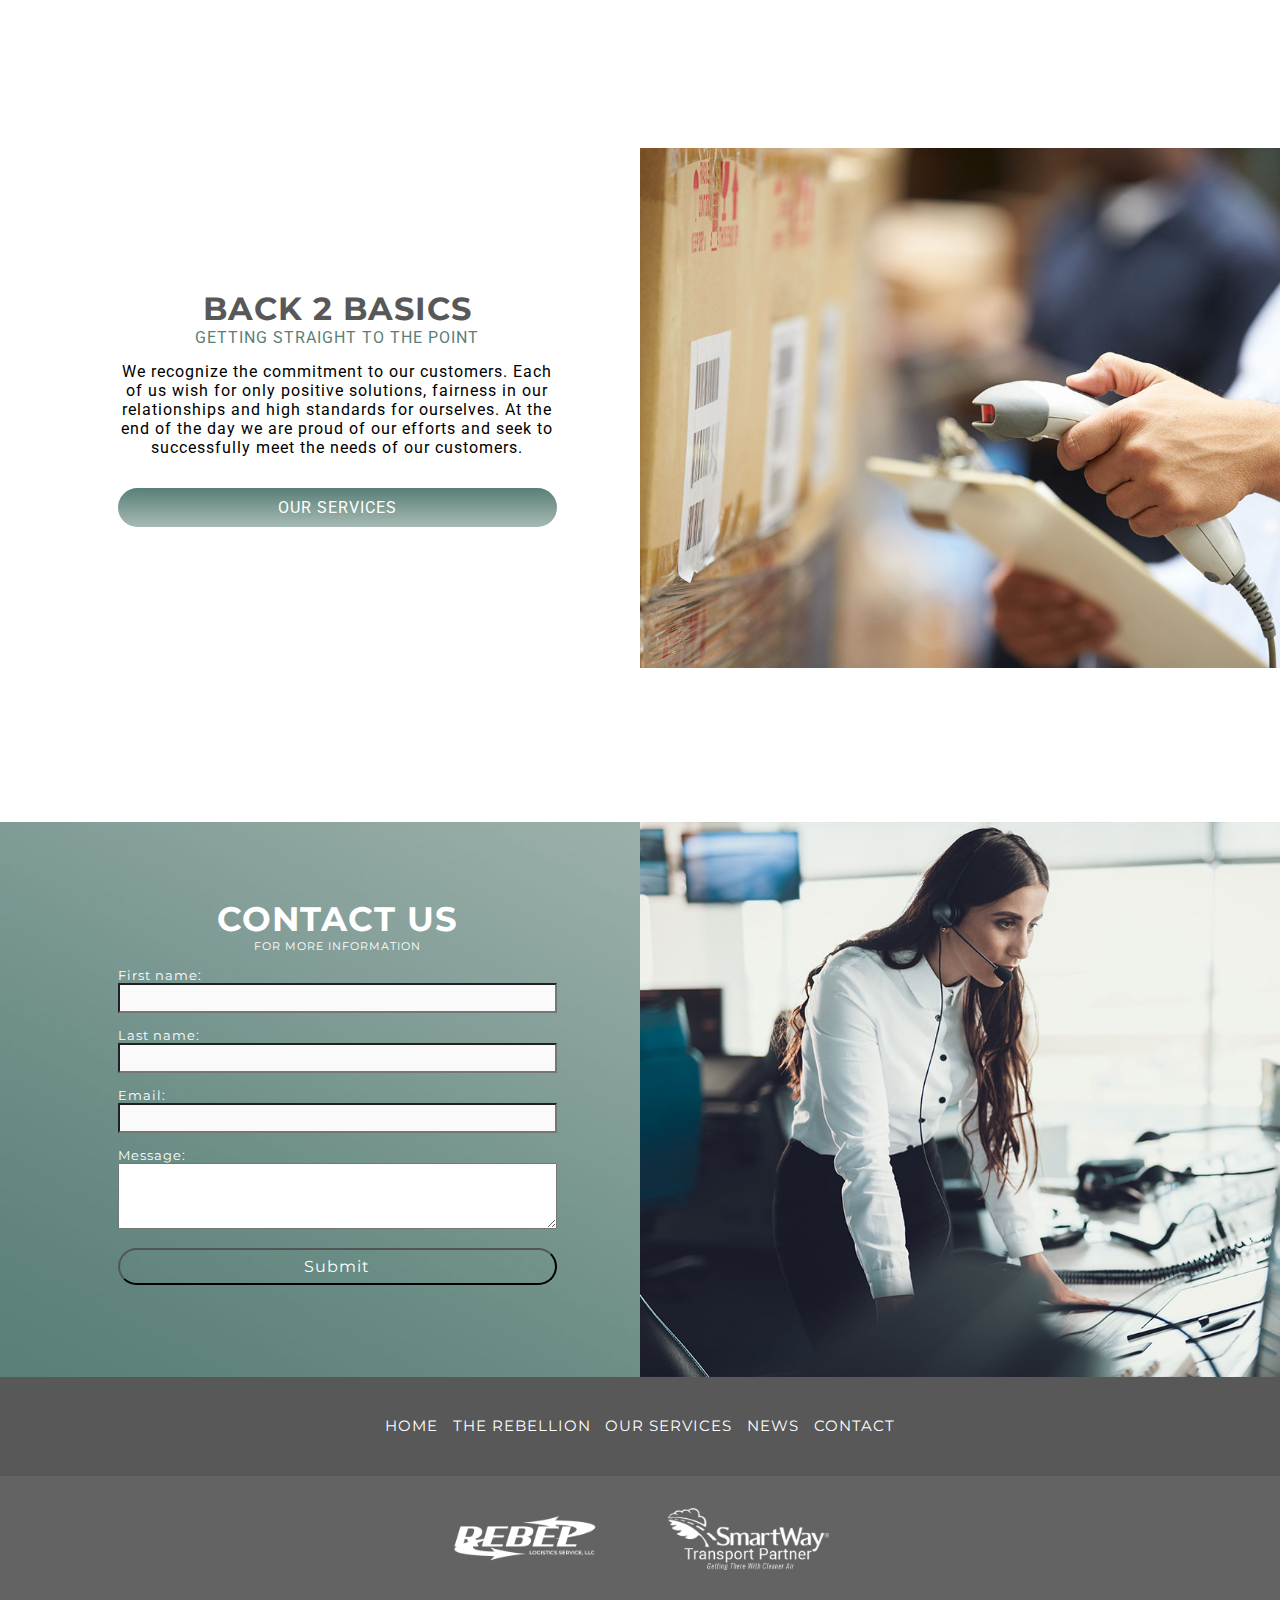
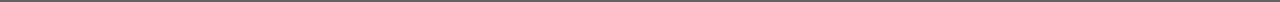
==== commit 76ef9cc1: "links safeway link" ====
--- a/index.html
+++ b/index.html
@@ -35,6 +35,7 @@
                     <li><a class="active" href="index.html">Home</a></li>
                     <li class="flex"><a href="the-rebellion.html">The Rebellion</a></li>
                     <li><a href="services.html">Services</a></li>
+                    <li><a href="news.html">News</a></li>
                     <li><a href="contact.html">Contact</a></li>
                 </ul>
             </nav>
@@ -67,6 +68,7 @@
             <li class="list-item"><a class="active" href="index.html">Home</a></li>
             <li class="list-item"><a href="the-rebellion.html">The Rebellion</a></li>
             <li class="list-item"><a href="services.html">Our Services</a></li>
+            <li class="list-item"><a href="news.html">News</a></li>
             <li class="list-item"><a href="contact.html">Contact</a></li>
         </ul>
     </nav>
@@ -208,8 +210,8 @@
 
         <div class="footer-logo flex">
             <a class="flex" href="index.html"><img src="./images/index-images/Logo-White.png" alt="rebel logo"></a>
-            <a class="flex" href="index.html"><img src="./images/index-images/Smartway Logo.png"
-                    alt="smartway logo"></a>
+            <a class="flex" href="https://www.epa.gov/smartway" target="_blank"><img
+                    src="./images/index-images/Smartway Logo.png" alt="smartway logo"></a>
         </div>
 
     </footer>
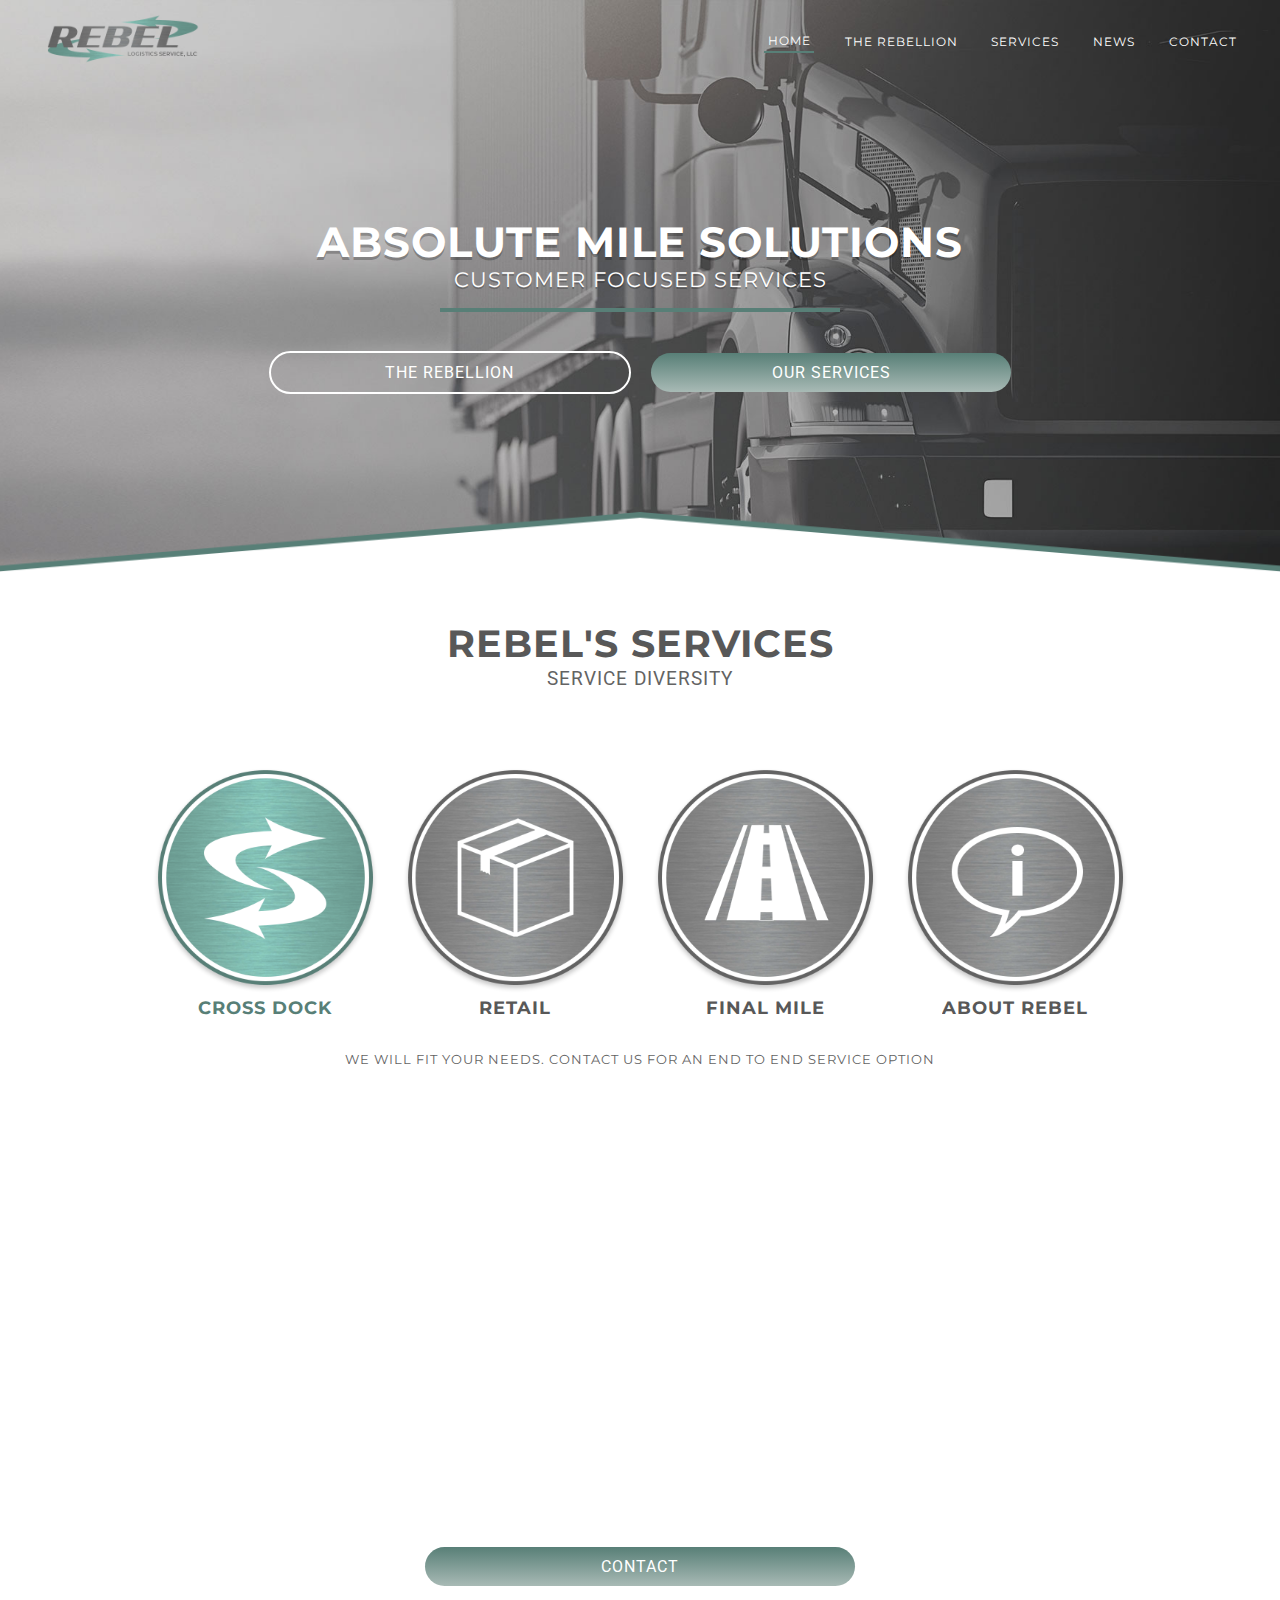
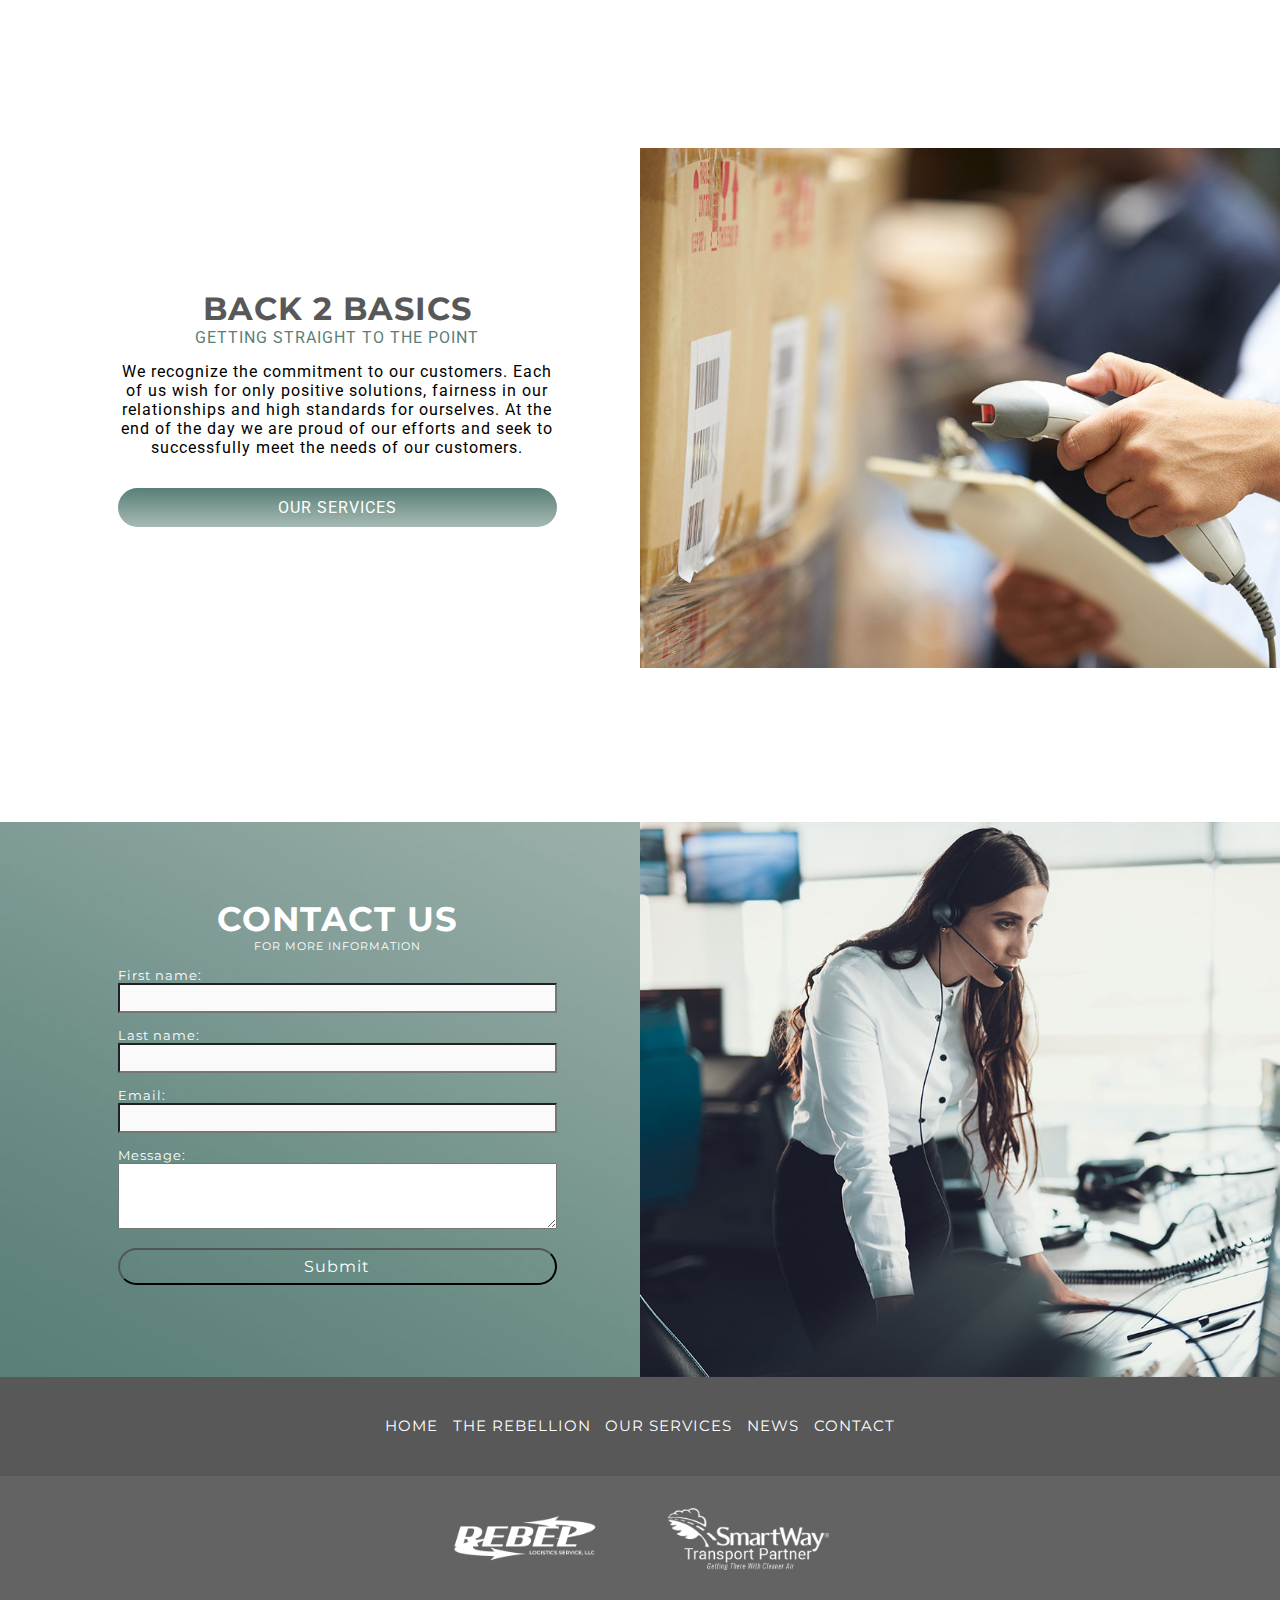
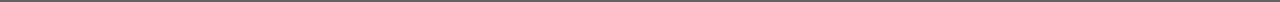
==== commit 73b21651: "2nd try with php contact form" ====
--- a/index.html
+++ b/index.html
@@ -173,22 +173,22 @@
             <div id="contact" class="section1 flex">
                 <h1>Contact Us</h1>
                 <span>for more information</span>
-                <form action="/action_page.php">
+                <form action="contact-form.php" method="POST">
                     First name:<br>
-                    <input class="first-name" type="text" name="firstname">
+                    <input class="first-name" type="text" name="first-name">
                     <br>
                     Last name:<br>
-                    <input class="last-name" type="text" name="lastname">
+                    <input class="last-name" type="text" name="last-name">
                     <br>
                     Email:<br>
-                    <input class="email" type="email">
+                    <input class="email" name="email" type="email">
                     <br>
                     Message:<br>
                     <!-- <input class="message" type="text"> -->
-                    <textarea class="message" rows="4" cols="50" name="comment" form="usrform"></textarea>
-                    <br>
-                    <br>
-                    <input class="submit" type="submit" value="Submit">
+                    <textarea class="message" rows="4" cols="50" name="message" form="usrform"></textarea>
+                    <br>
+                    <br>
+                    <input class="submit" name="submit" type="submit" value="Submit">
                 </form>
             </div>
         </div>
--- a/styles/index-styles/main.css
+++ b/styles/index-styles/main.css
@@ -144,8 +144,11 @@
   @media (min-width: 802px) {
     .desktop-nav {
       display: block;
-      width: 43%;
-      font-size: .75em; } }
+      width: 54%;
+      font-size: .65em; } }
+  @media (min-width: 920px) {
+    .desktop-nav {
+      width: 47%; } }
   @media (min-width: 1150px) {
     .desktop-nav {
       width: 41%; } }
@@ -250,21 +253,19 @@
   width: 100%;
   height: 120px;
   justify-content: space-around;
-  margin-top: 1em; }
+  margin-top: 1em;
+  max-width: 815px; }
   @media (min-width: 802px) {
     .call-to-action {
       margin-top: 0px;
       margin-bottom: 32px;
-      flex-direction: row;
-      width: 75%; }
+      flex-direction: row; } }
+  @media (min-width: 802px) and (min-width: 920px) {
+    .call-to-action {
+      width: 75%; } }
+  @media (min-width: 802px) {
       .call-to-action a {
         margin: 10px; } }
-  @media (min-width: 1150px) {
-    .call-to-action {
-      width: 65%; } }
-  @media (min-width: 1400px) {
-    .call-to-action {
-      width: 70%; } }
 
 .green-line {
   width: 60%;
@@ -331,7 +332,8 @@
         margin-top: 3em; } }
     @media (min-width: 1700px) {
       .icons-container .icons {
-        justify-content: space-between; } }
+        justify-content: space-between;
+        width: 78%; } }
     .icons-container .icons .icon {
       flex-direction: column;
       margin-bottom: 2em; }
@@ -525,7 +527,7 @@
     .form-section .container #contact {
       width: 42%; } }
   .form-section .container .section1 {
-    margin: 36px;
+    margin: 2px;
     flex-direction: column; }
     @media (min-width: 802px) {
       .form-section .container .section1 {
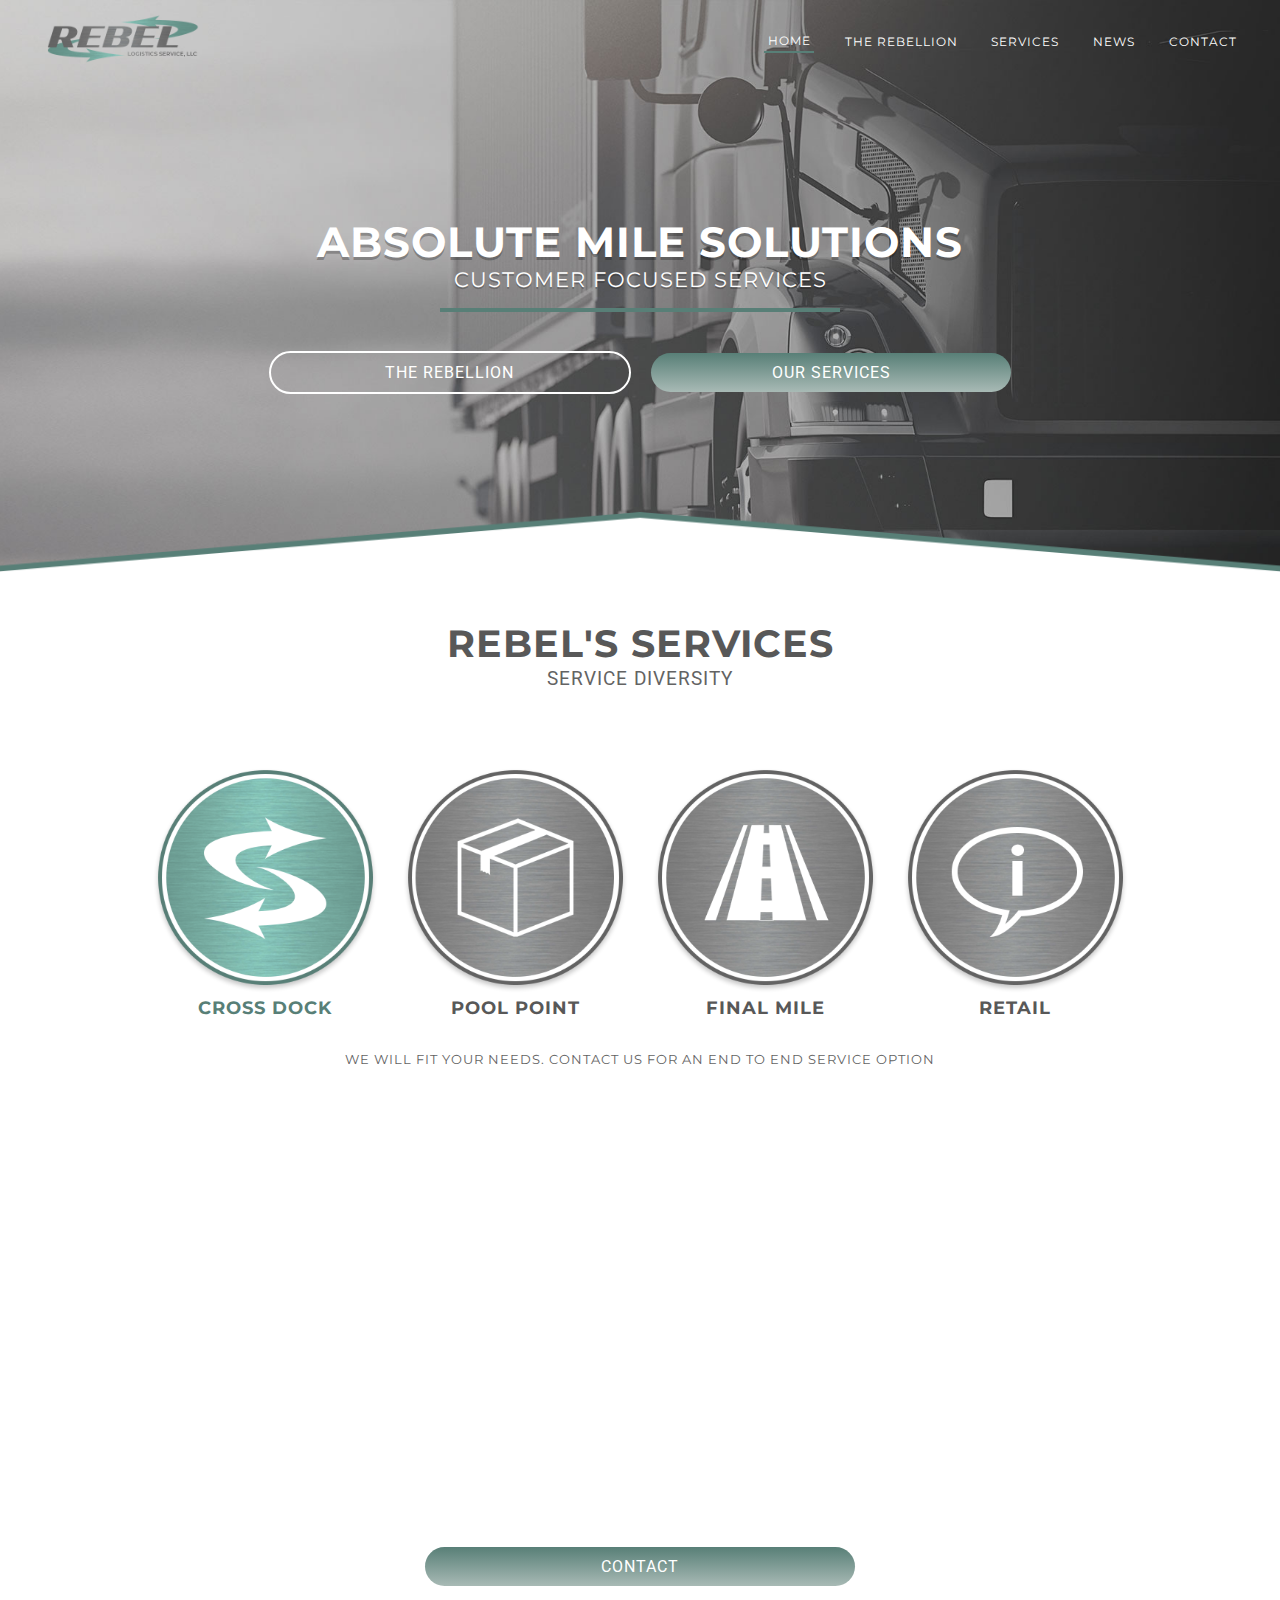
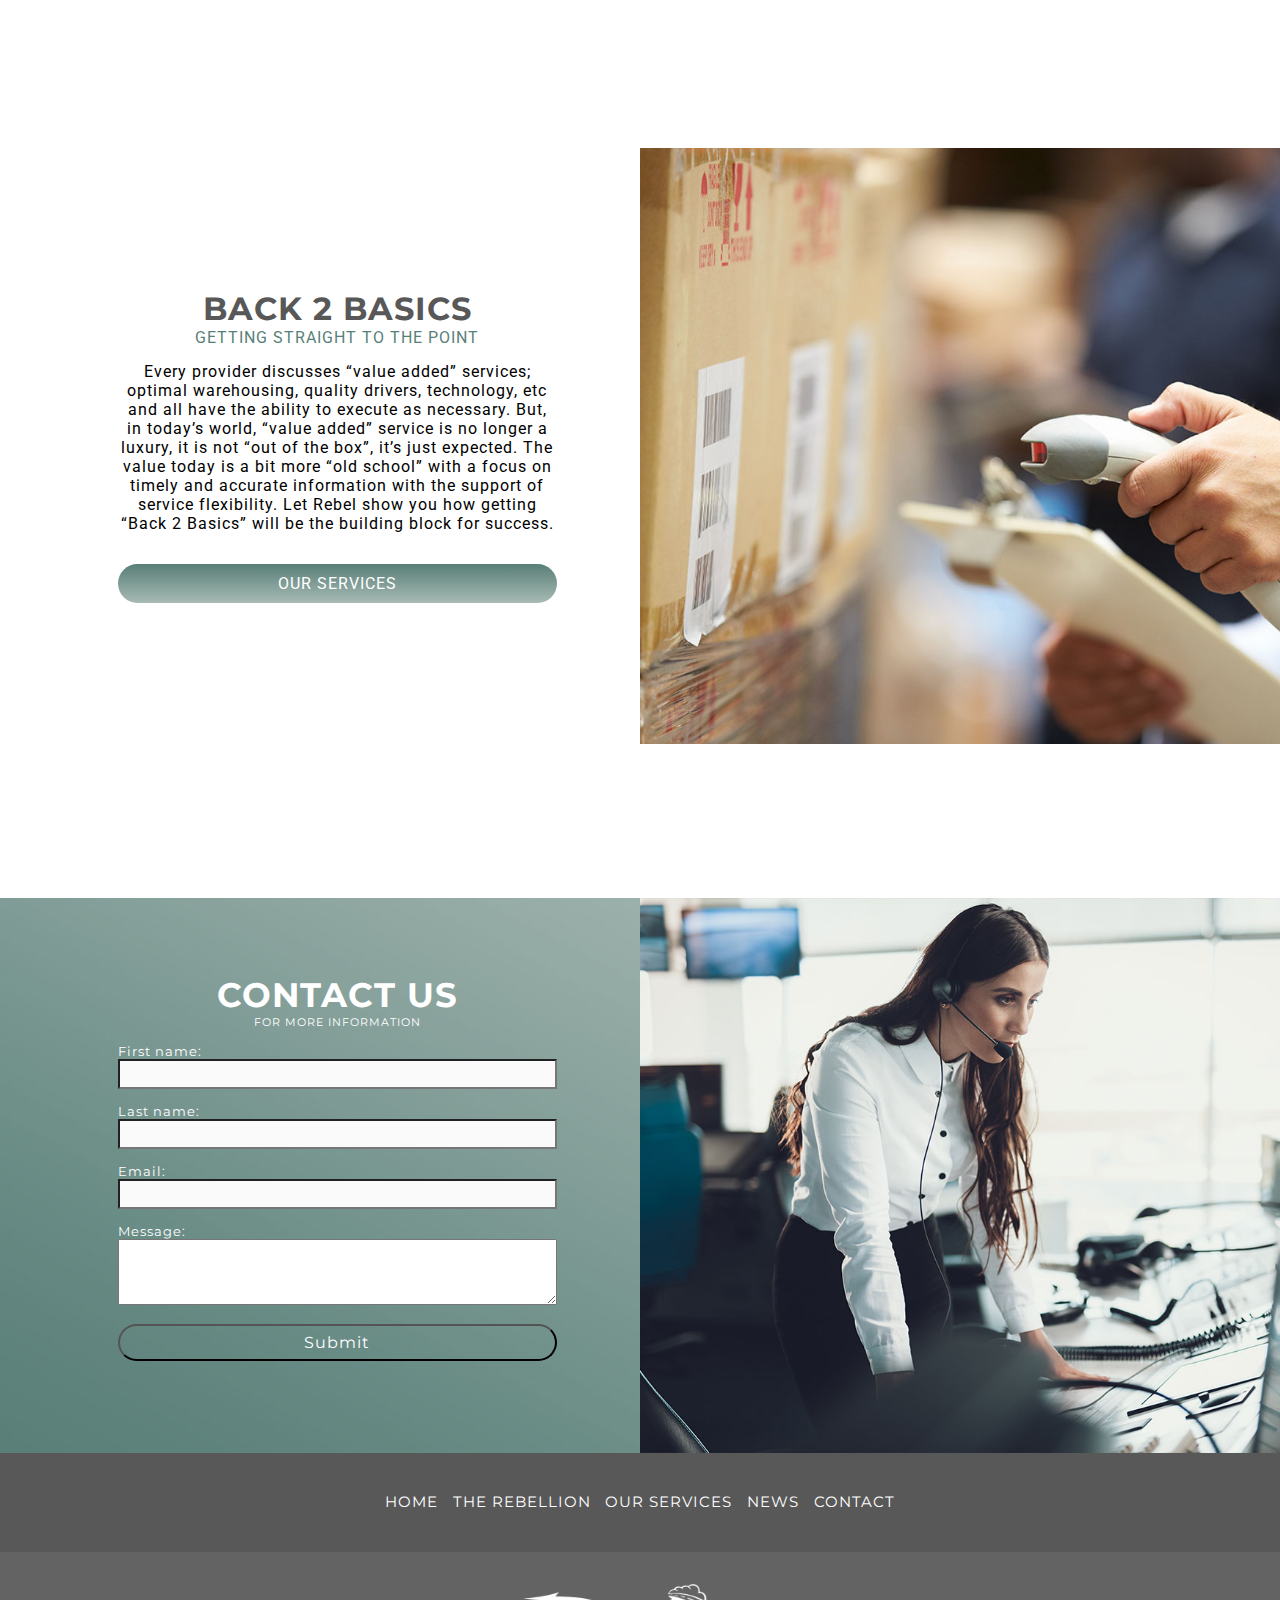
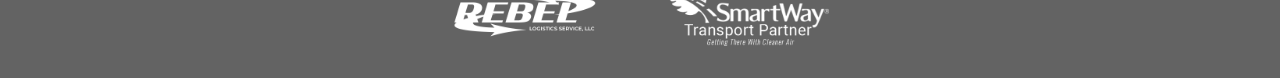
==== commit 552f7ba7: "adds new video file, and sarah updates for home page" ====
--- a/index.html
+++ b/index.html
@@ -19,9 +19,10 @@
 </head>
 
 <body>
-    <!--[if lt IE 7]>
-            <p class="browsehappy">You are using an <strong>outdated</strong> browser. Please <a href="#">upgrade your browser</a> to improve your experience.</p>
-        <![endif]-->
+    <!-- [if IE ]>
+    <p class="browsehappy">You are using an <strong>outdated</strong> browser. Please <a href="#">upgrade your
+            browser</a> to improve your experience.</p>
+    <![endif] -->
     <header id="home" class="flex">
 
         <!--desktop nav-->
@@ -98,7 +99,7 @@
                 <div class="retail-icon icon flex">
                     <a href="./services.html"><img src="./images/index-images/ICON-2.png"
                             alt="icon image of shipping package"></a>
-                    <span>retail</span>
+                    <span>pool point</span>
                 </div>
 
                 <div class="final-mile-icon icon flex">
@@ -108,9 +109,9 @@
                 </div>
 
                 <div class="about-rebel-icon icon flex">
-                    <a href="the-rebellion.html"><img src="./images/index-images/ICON-4.png"
+                    <a href="./services.html"><img src="./images/index-images/ICON-4.png"
                             alt="icon image of letter i for inquire"></a>
-                    <span>about rebel</span>
+                    <span>retail</span>
                 </div>
             </div>
 
@@ -150,10 +151,12 @@
             <div class="wrapper flex">
                 <h1>Back 2 BASICS</h1>
                 <span>getting straight to the point</span>
-                <p>We recognize the commitment to our customers. Each of us wish for only positive solutions,
-                    fairness
-                    in our relationships and high standards for ourselves. At the end of the day we are proud of our
-                    efforts and seek to successfully meet the needs of our customers.</p>
+                <p>Every provider discusses “value added” services; optimal warehousing, quality drivers, technology,
+                    etc and all have the ability to execute as necessary. But, in today’s world, “value added” service
+                    is no longer a luxury, it is not “out of the box”, it’s just expected. The value today is a bit more
+                    “old school” with a focus on timely and accurate information with the support of service
+                    flexibility. Let Rebel show you how getting “Back 2 Basics” will be the building block for success.
+                </p>
                 <a href="services.html" class="button green-button">our services</a>
             </div>
         </div>
@@ -163,7 +166,7 @@
 
     <!-- video -------------------------------------------------------------------->
     <video autoplay muted loop id="myVideo">
-        <source src="./images/index-images/rebel-video.mp4" type="video/mp4">
+        <source src="./images/index-images/Untitled-1.mp4" type="video/mp4">
         Your browser does not support HTML5 video.
     </video>
 
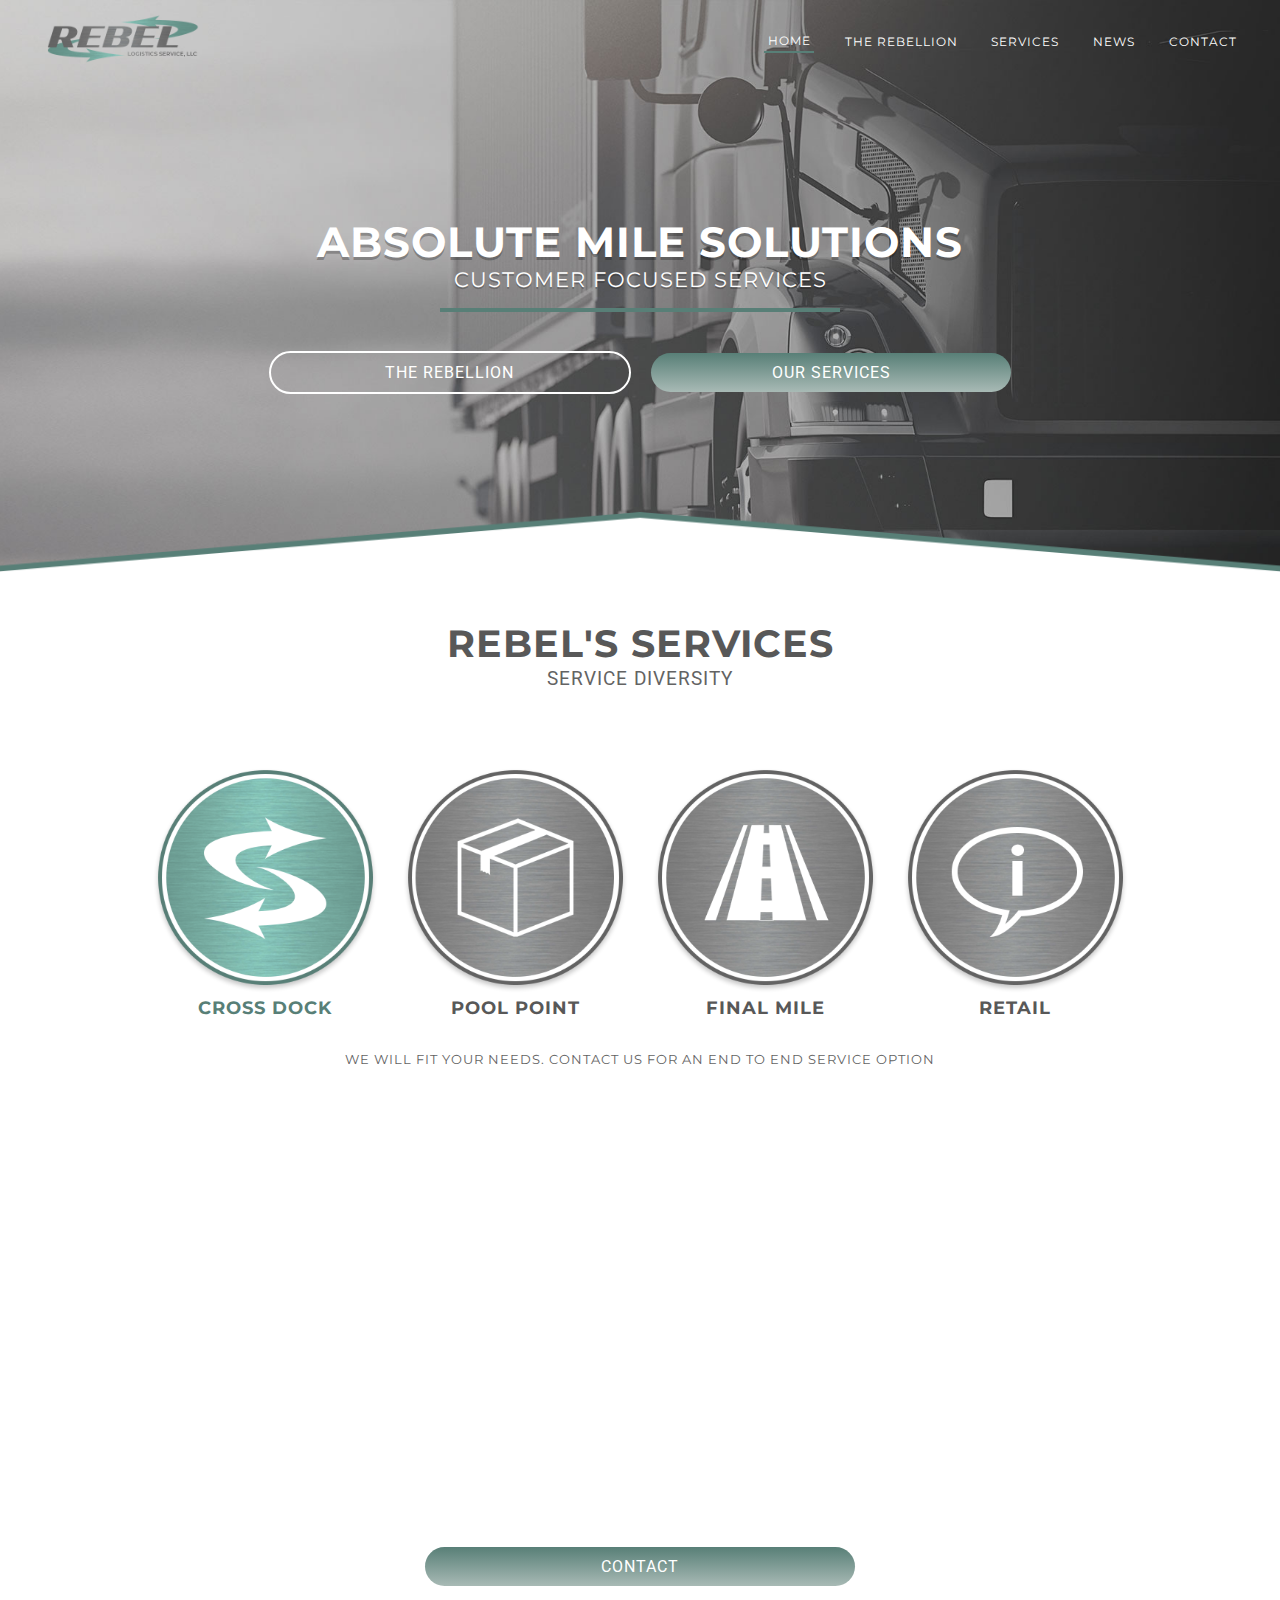
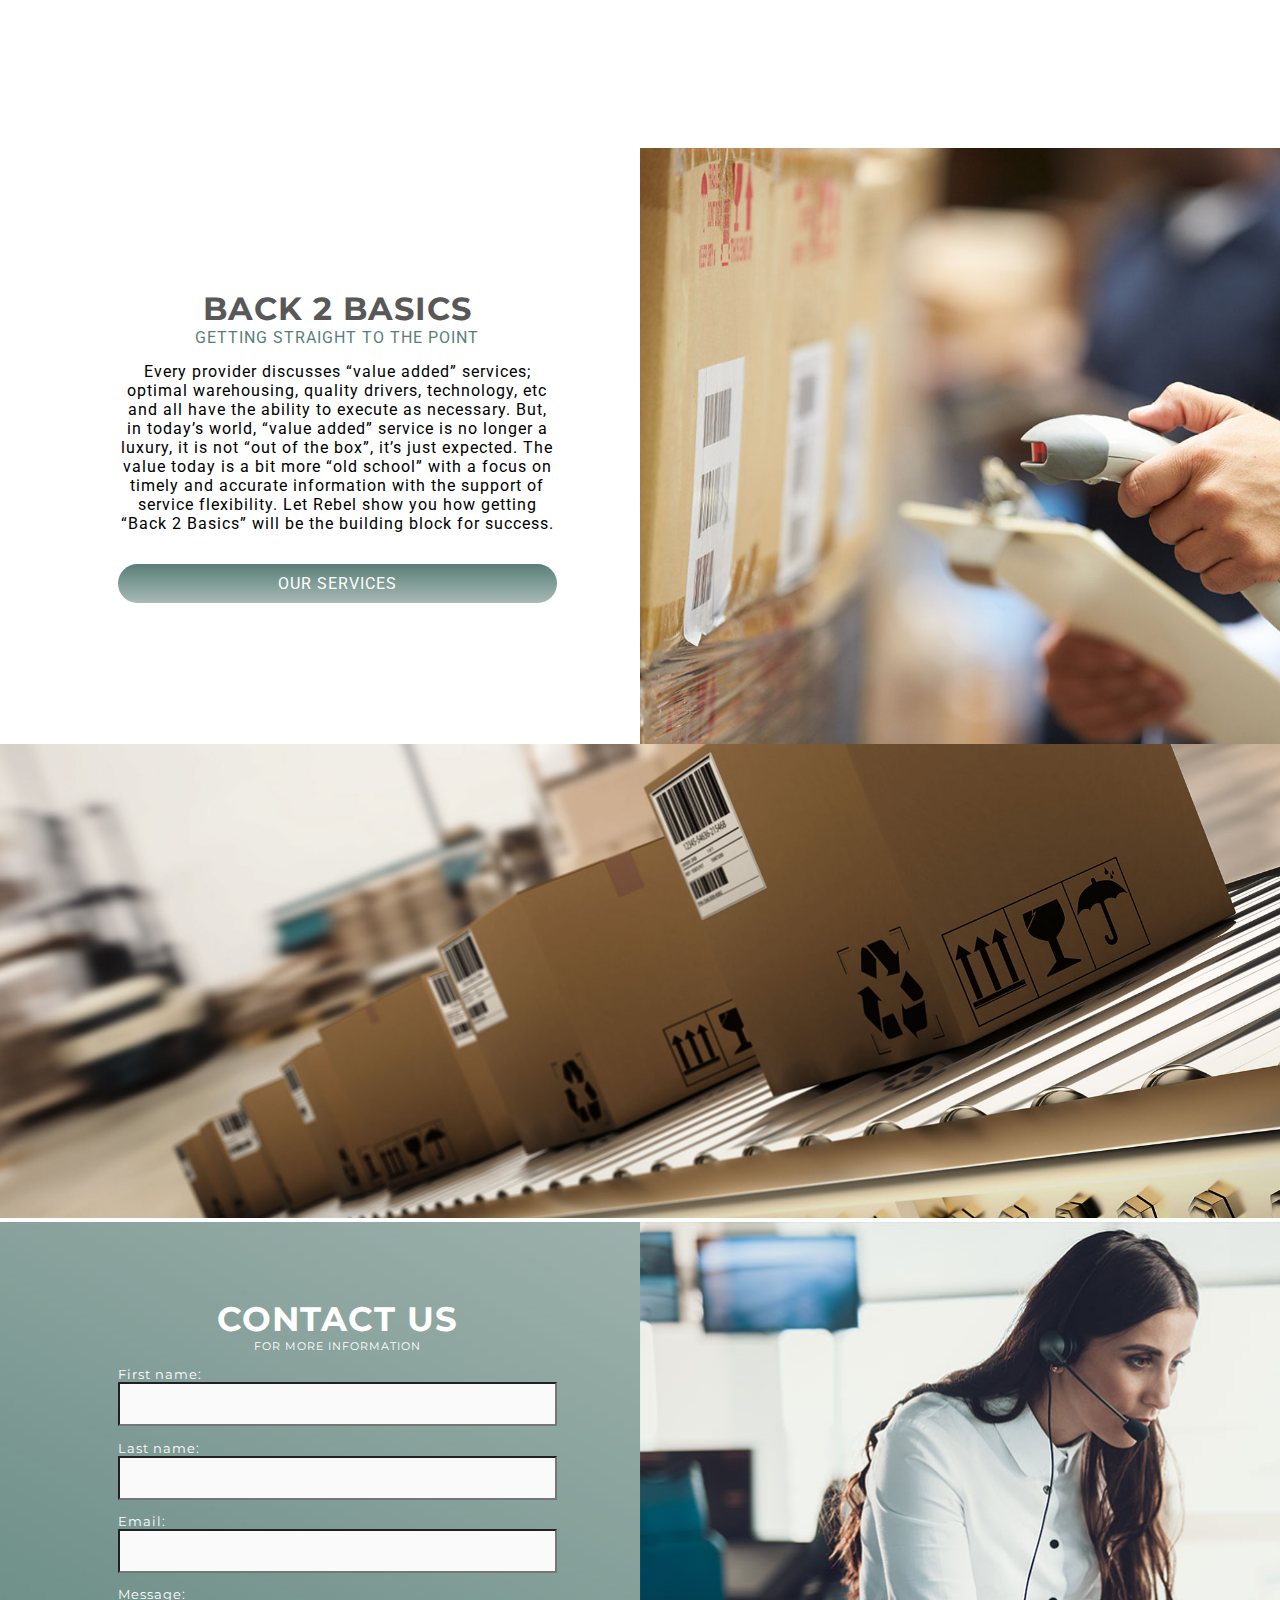
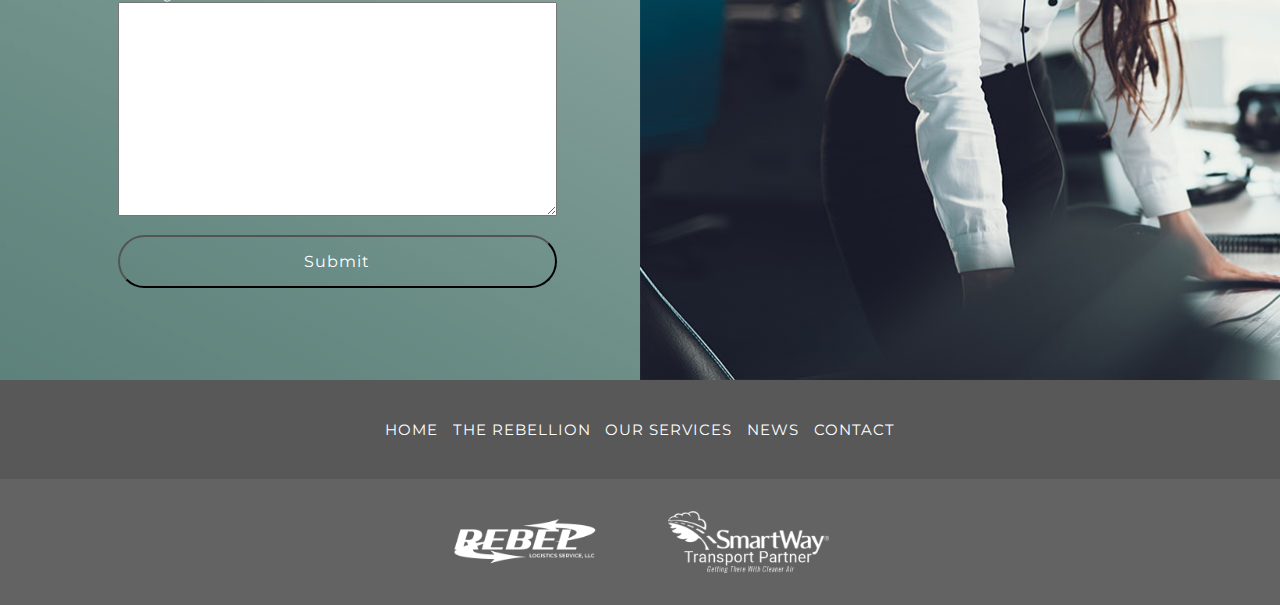
==== commit 4c137a28: "add plays inline attr to video attempt 3" ====
--- a/index.html
+++ b/index.html
@@ -165,8 +165,8 @@
 
 
     <!-- video -------------------------------------------------------------------->
-    <video autoplay muted loop id="myVideo">
-        <source src="./images/index-images/Untitled-1.mp4" type="video/mp4">
+    <video playsinline autoplay="true" muted loop id="myVideo" poster="./images/index-images/Carousel-1.jpg">
+        <source src="./images/index-images/video.mp4" type="video/mp4">
         Your browser does not support HTML5 video.
     </video>
 
@@ -179,16 +179,20 @@
                 <form action="contact-form.php" method="POST">
                     First name:<br>
                     <input class="first-name" type="text" name="first-name">
+                    <span class="validate">*Please Fill Out All Fields</span>
                     <br>
                     Last name:<br>
                     <input class="last-name" type="text" name="last-name">
+                    <span class="validate">*Please Fill Out All Fields</span>
                     <br>
                     Email:<br>
                     <input class="email" name="email" type="email">
+                    <span class="validate">*Please Fill Out All Fields</span>
                     <br>
                     Message:<br>
                     <!-- <input class="message" type="text"> -->
-                    <textarea class="message" rows="4" cols="50" name="message" form="usrform"></textarea>
+                    <textarea class="message" name="message"></textarea>
+                    <span class="validate">*Please Fill Out All Fields</span>
                     <br>
                     <br>
                     <input class="submit" name="submit" type="submit" value="Submit">
--- a/styles/index-styles/main.css
+++ b/styles/index-styles/main.css
@@ -543,8 +543,6 @@
         .form-section .container .section1 h1 {
           font-size: 3em;
           width: 100%;
-          /* justify-content: center; */
-          /* align-items: center; */
           text-align: center; } }
     .form-section .container .section1 span {
       color: white;
@@ -553,20 +551,31 @@
       @media (min-width: 802px) {
         .form-section .container .section1 span {
           width: 100%; } }
+    .form-section .container .section1 .validate {
+      color: #bf1313;
+      font-size: 1.3em;
+      display: none;
+      transition: ease-in-out .4s;
+      -webkit-transition: ease-in-out .4s;
+      -moz-transition: ease-in-out .4s;
+      -ms-transition: ease-in-out .4s;
+      -o-transition: ease-in-out .4s; }
 
 form {
-  font-size: 1.2em; }
+  font-size: 1.2em;
+  width: 100%; }
   @media (min-width: 802px) {
     form {
       width: 100%; } }
   form input {
     background-color: #fafafa;
     width: 100%;
-    height: 2.3em;
+    height: 3.3em;
     margin-bottom: 1em; }
   form .message {
     width: 100%;
-    margin-bottom: 0px; }
+    margin-bottom: 0px;
+    height: 16em; }
   form .submit {
     font-size: 1.2em;
     border-radius: 30px;
